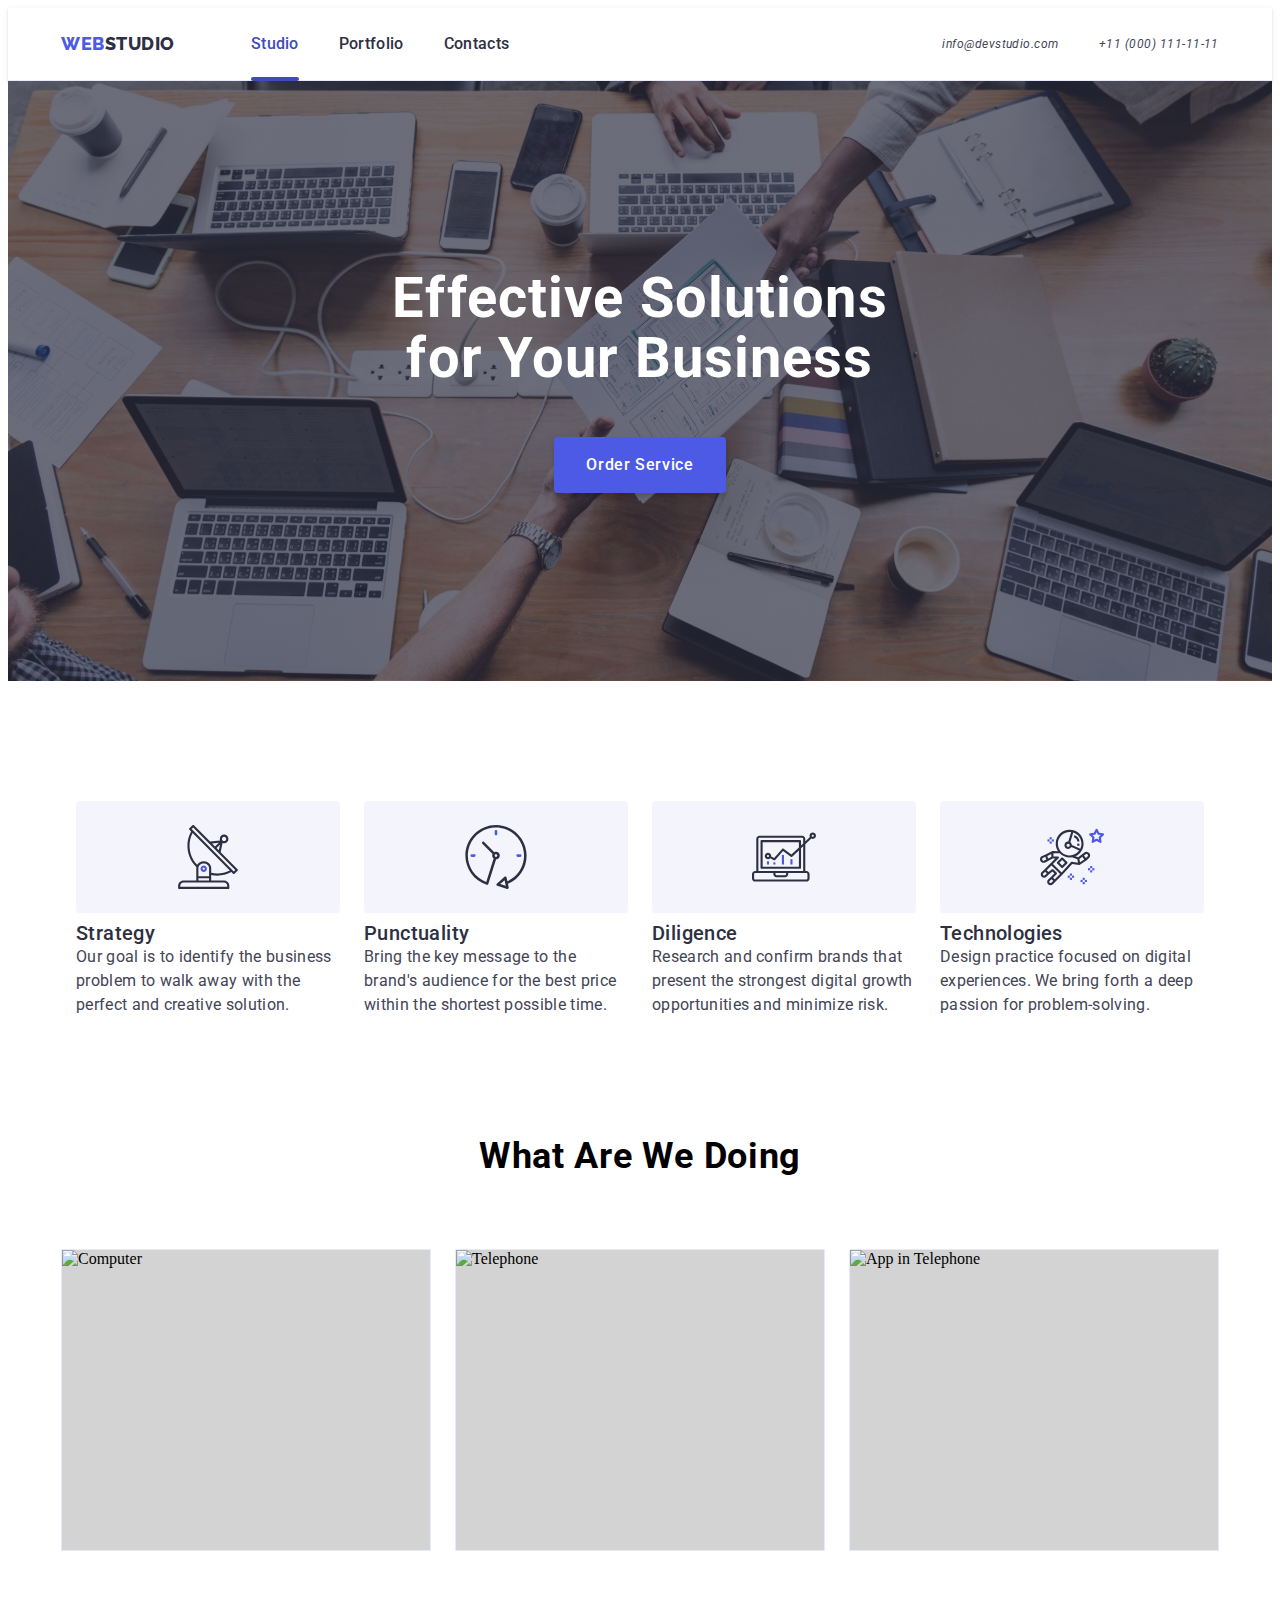
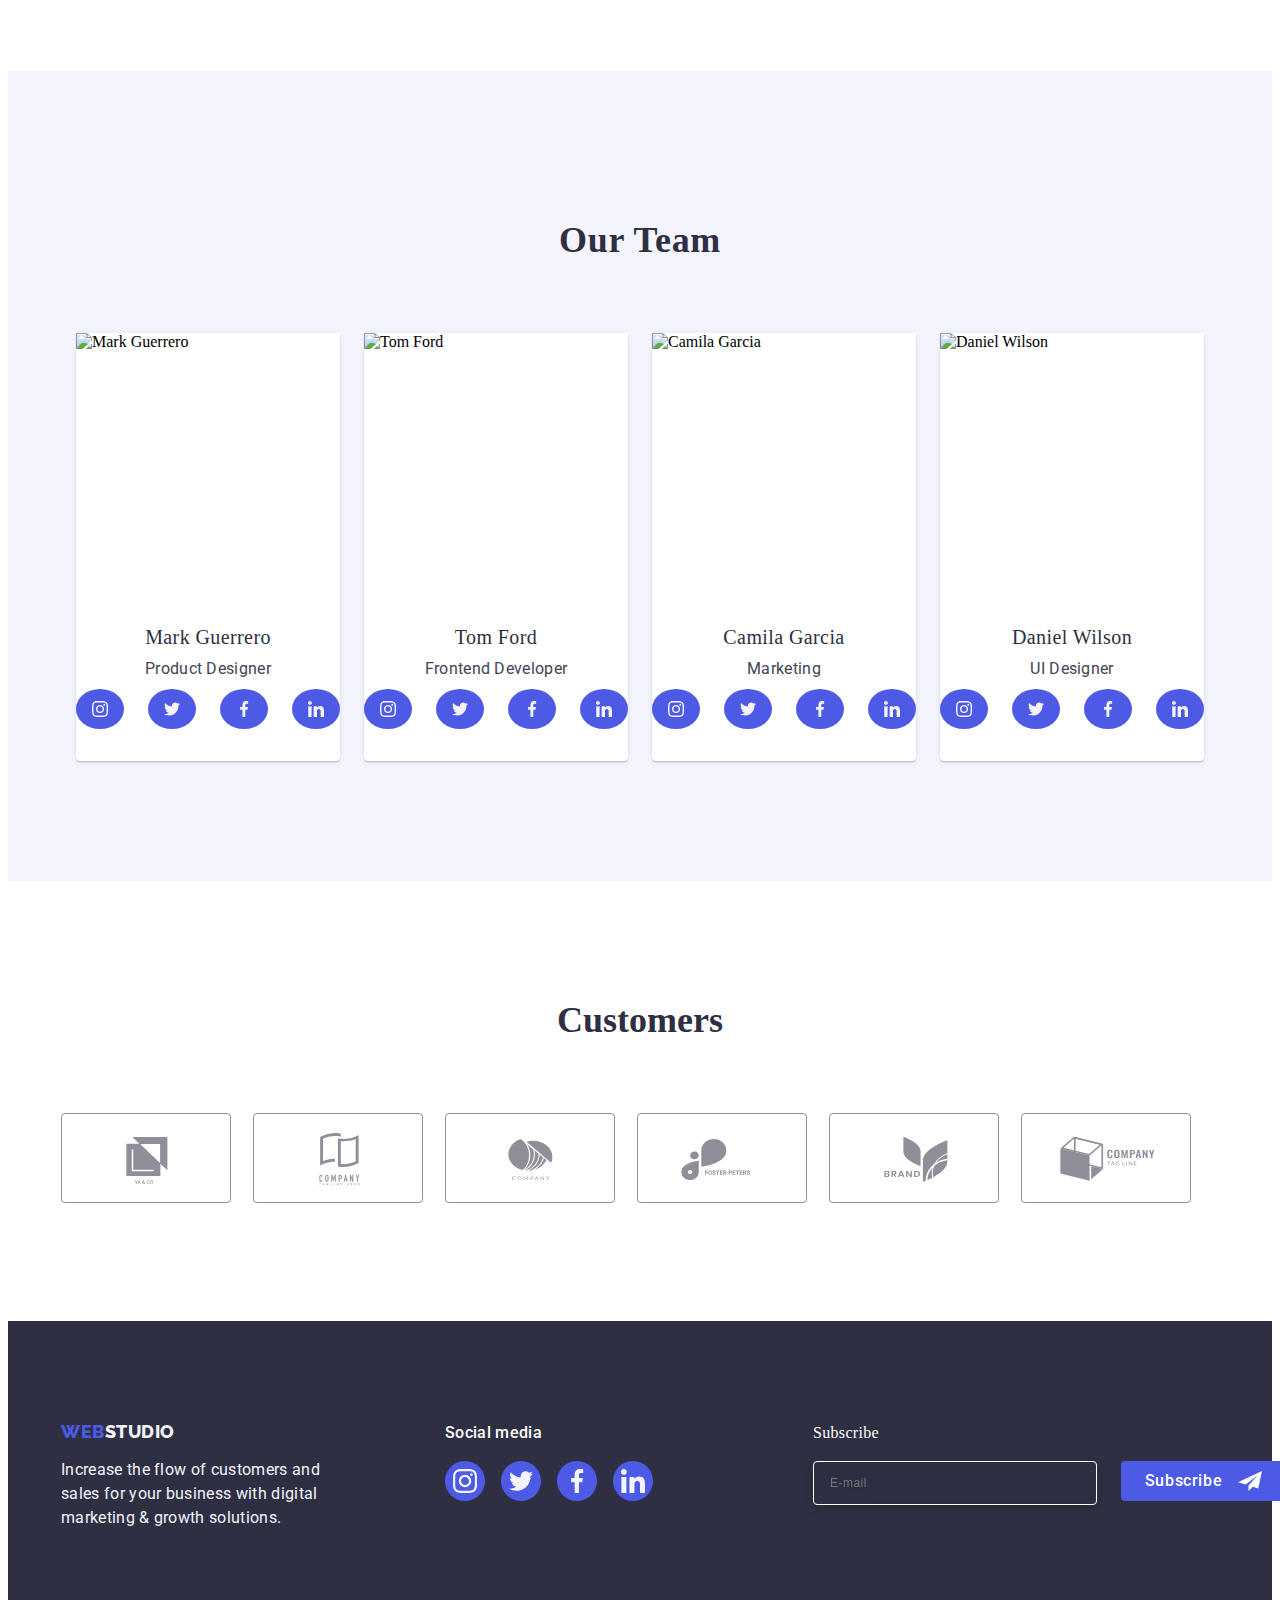
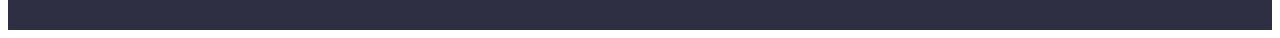
==== index.html @ f50e6030 "Summary" ====
<!DOCTYPE html>
<html lang="en">
  <head>
    <meta charset="UTF-8" />
    <meta name="viewport" content="width=device-width, initial-scale=1.0" />
    <link rel="preconnect" href="https://fonts.googleapis.com" />
    <link rel="preconnect" href="https://fonts.gstatic.com" crossorigin />
    <link
      href="https://fonts.googleapis.com/css2?family=Raleway:wght@800&family=Roboto:wght@400;500;700;900&display=swap"
      rel="stylesheet"
    />
    <link
      rel="stylesheet"
      href="https://cdnjs.cloudflare.com/ajax/libs/modern-normalize/2.0.0/modern-normalize.min.css"
      integrity="sha512-4xo8blKMVCiXpTaLzQSLSw3KFOVPWhm/TRtuPVc4WG6kUgjH6J03IBuG7JZPkcWMxJ5huwaBpOpnwYElP/m6wg=="
      crossorigin="anonymous"
      referrerpolicy="no-referrer"
    />
    <link rel="stylesheet" href="./css/style.css" />
    <title>Студія</title>
  </head>

  <body>
    <header class="head">
      <div class="container header">
        <nav class="navigation">
          <a href="./index.html" class="webstudio link"
            >Web<span class="studio">Studio</span></a
          >
          <ul class="list nav">
            <li>
              <a href="./index.html" class="link text-nav tetx">Studio</a>
            </li>
            <li>
              <a href="./portfolio.html" class="link text-nav">Portfolio</a>
            </li>
            <li>
              <a href="" class="link text-nav">Contacts</a>
            </li>
          </ul>
        </nav>
        <button
          class="mnb js-open-menu"
          aria-expanded="false"
          aria-controls="mobile-menu"
        >
          <svg class="menu-icon" width="32" height="22">
            <use href="./images/icons.svg#menu-icon"></use>
          </svg>
        </button>
        <address class="address">
          <ul class="list add">
            <li class="contact">
              <a href="mailto:info@devstudio.com" class="text-add link"
                >info@devstudio.com</a
              >
            </li>
            <li class="contact">
              <a href="tel:+110001111111" class="text-add link"
                >+11 (000) 111-11-11</a
              >
            </li>
          </ul>
        </address>
      </div>
    </header>
    <main>
      <section class="selection first">
        <div class="container">
          <h1 class="had">Effective Solutions for Your Business</h1>
          <button type="button" class="mainbutton" data-modal-open>
            Order Service
          </button>
        </div>
      </section>

      <section class="selection second">
        <div class="container third">
          <h2 class="visually-hidden">-</h2>
          <ul class="list first">
            <li class="text">
              <div class="svgicon">
                <svg width="64" height="64">
                  <use href="./images/icons.svg#antenna"></use>
                </svg>
              </div>
              <h3 class="margin">Strategy</h3>
              <p class="yes">
                Our goal is to identify the business problem to walk away with
                the perfect and creative solution.
              </p>
            </li>
            <li class="text">
              <div class="svgicon">
                <svg width="64" height="64">
                  <use href="./images/icons.svg#clock"></use>
                </svg>
              </div>
              <h3 class="margin">Punctuality</h3>
              <p class="yes">
                Bring the key message to the brand's audience for the best price
                within the shortest possible time.
              </p>
            </li>
            <li class="text">
              <div class="svgicon">
                <svg width="64" height="64">
                  <use href="./images/icons.svg#diagram"></use>
                </svg>
              </div>
              <h3 class="margin">Diligence</h3>
              <p class="yes">
                Research and confirm brands that present the strongest digital
                growth opportunities and minimize risk.
              </p>
            </li>
            <li class="text">
              <div class="svgicon">
                <svg width="64" height="64">
                  <use href="./images/icons.svg#astronaut"></use>
                </svg>
              </div>
              <h3 class="margin">Technologies</h3>
              <p class="yes">
                Design practice focused on digital experiences. We bring forth a
                deep passion for problem-solving.
              </p>
            </li>
          </ul>
        </div>
      </section>

      <section class="selection third">
        <div class="container fourth">
          <h2 class="noo">What are we doing</h2>
          <ul class="list photo">
            <li class="images">
              <img
                srcset="./images/computer.jpg 1x, ./images/computer@2x 2x"
                src="./images/computer.jpg"
                alt="Computer"
                width="360"
                height="300"
                loading="lazy"
              />
            </li>
            <li class="images">
              <img
                srcset="./images/telephone.jpg 1x, ./images/telephone@2x.jpg 2x"
                src="./images/telephone.jpg"
                alt="Telephone"
                width="360"
                height="300"
                loading="lazy"
              />
            </li>
            <li class="images">
              <img
                srcset="./images/app.jpg 1x, ./images/app@2x 2x"
                src="./images/app.jpg"
                alt="App in Telephone"
                width="360"
                height="300"
                loading="lazy"
              />
            </li>
          </ul>
        </div>
      </section>

      <section class="selection fourth">
        <div class="container fifth">
          <h2 class="noo0">Our team</h2>
          <ul class="list team">
            <li class="text team">
              <img
                srcset="./images/mark.jpg 1x, ./images/mark@2x 2x"
                src="./images/mark.jpg"
                alt="Mark Guerrero"
                width="264"
                height="260"
                loading="lazy"
              />
              <div class="teaam">
                <h3 class="teamh">Mark Guerrero</h3>
                <p class="yes team">Product Designer</p>

                <ul class="list svglist">
                  <li class="teamlist">
                    <a class="link socialsvg" href="">
                      <svg class="icon" width="16" height="16">
                        <use href="./images/icons.svg#instagram"></use>
                      </svg>
                    </a>
                  </li>
                  <li class="teamlist">
                    <a class="link socialsvg" href="">
                      <svg class="icon" width="16" height="16">
                        <use href="./images/icons.svg#twitter"></use>
                      </svg>
                    </a>
                  </li>
                  <li class="teamlist">
                    <a class="link socialsvg" href="">
                      <svg class="icon" width="16" height="16">
                        <use href="./images/icons.svg#facebook"></use>
                      </svg>
                    </a>
                  </li>
                  <li class="teamlist">
                    <a class="link socialsvg" href="">
                      <svg class="icon" width="16" height="16">
                        <use href="./images/icons.svg#linkedin"></use>
                      </svg>
                    </a>
                  </li>
                </ul>
              </div>
            </li>
            <li class="text team">
              <img
                srcset="./images/tom.jpg 1x, ./images/tom@2x.jpg 2x"
                src="./images/tom.jpg"
                alt="Tom Ford"
                width="264"
                height="260"
                loading="lazy"
              />
              <div class="teaam">
                <h3 class="teamh">Tom Ford</h3>
                <p class="yes team">Frontend Developer</p>

                <ul class="list svglist">
                  <li class="teamlist">
                    <a class="link socialsvg" href="">
                      <svg class="icon" width="16" height="16">
                        <use href="./images/icons.svg#instagram"></use>
                      </svg>
                    </a>
                  </li>
                  <li class="teamlist">
                    <a class="link socialsvg" href="">
                      <svg class="icon" width="16" height="16">
                        <use href="./images/icons.svg#twitter"></use>
                      </svg>
                    </a>
                  </li>
                  <li class="teamlist">
                    <a class="link socialsvg" href="">
                      <svg class="icon" width="16" height="16">
                        <use href="./images/icons.svg#facebook"></use>
                      </svg>
                    </a>
                  </li>
                  <li class="teamlist">
                    <a class="link socialsvg" href="">
                      <svg class="icon" width="16" height="16">
                        <use href="./images/icons.svg#linkedin"></use>
                      </svg>
                    </a>
                  </li>
                </ul>
              </div>
            </li>
            <li class="text team">
              <img
                srcset="./images/camila.jpg 1x, ./images/camila@2x.jpg 2x"
                src="./images/camila.jpg"
                alt="Camila Garcia"
                width="264"
                height="260"
                loading="lazy"
              />
              <div class="teaam">
                <h3 class="teamh">Camila Garcia</h3>
                <p class="yes team">Marketing</p>

                <ul class="list svglist">
                  <li class="teamlist">
                    <a class="link socialsvg" href="">
                      <svg class="icon" width="16" height="16">
                        <use href="./images/icons.svg#instagram"></use>
                      </svg>
                    </a>
                  </li>
                  <li class="teamlist">
                    <a class="link socialsvg" href="">
                      <svg class="icon" width="16" height="16">
                        <use href="./images/icons.svg#twitter"></use>
                      </svg>
                    </a>
                  </li>
                  <li class="teamlist">
                    <a class="link socialsvg" href="">
                      <svg class="icon" width="16" height="16">
                        <use href="./images/icons.svg#facebook"></use>
                      </svg>
                    </a>
                  </li>
                  <li class="teamlist">
                    <a class="link socialsvg" href="">
                      <svg class="icon" width="16" height="16">
                        <use href="./images/icons.svg#linkedin"></use>
                      </svg>
                    </a>
                  </li>
                </ul>
              </div>
            </li>
            <li class="text team">
              <img
                srcset="./images/daniel.jpg 1x, ./images/daniel@2x.jpg 2x"
                src="./images/daniel.jpg"
                alt="Daniel Wilson"
                width="264"
                height="260"
                loading="lazy"
              />
              <div class="teaam">
                <h3 class="teamh">Daniel Wilson</h3>
                <p class="yes team">UI Designer</p>

                <ul class="list svglist">
                  <li class="teamlist">
                    <a class="link socialsvg" href="">
                      <svg class="icon" width="16" height="16">
                        <use href="./images/icons.svg#instagram"></use>
                      </svg>
                    </a>
                  </li>
                  <li class="teamlist">
                    <a class="link socialsvg" href="">
                      <svg class="icon" width="16" height="16">
                        <use href="./images/icons.svg#twitter"></use>
                      </svg>
                    </a>
                  </li>
                  <li class="teamlist">
                    <a class="link socialsvg" href="">
                      <svg class="icon" width="16" height="16">
                        <use href="./images/icons.svg#facebook"></use>
                      </svg>
                    </a>
                  </li>
                  <li class="teamlist">
                    <a class="link socialsvg" href="">
                      <svg class="icon" width="16" height="16">
                        <use href="./images/icons.svg#linkedin"></use>
                      </svg>
                    </a>
                  </li>
                </ul>
              </div>
            </li>
          </ul>
        </div>
      </section>

      <section class="selection fifth">
        <div class="container customers">
          <h2 class="svgcustomers">Customers</h2>
          <ul class="list customerssvg">
            <li class="boba">
              <a class="clients" href="">
                <svg width="104" height="56" class="curent">
                  <use href="./images/icons.svg#Client1"></use>
                </svg>
              </a>
            </li>
            <li class="boba">
              <a class="clients" href="">
                <svg width="104" height="56" class="curent">
                  <use href="./images/icons.svg#Client2"></use>
                </svg>
              </a>
            </li>
            <li class="boba">
              <a class="clients" href="">
                <svg width="104" height="56" class="curent">
                  <use href="./images/icons.svg#Client3"></use>
                </svg>
              </a>
            </li>
            <li class="boba">
              <a class="clients" href="">
                <svg width="104" height="56" class="curent">
                  <use href="./images/icons.svg#Client4"></use>
                </svg>
              </a>
            </li>
            <li class="boba">
              <a class="clients" href="">
                <svg width="104" height="56" class="curent">
                  <use href="./images/icons.svg#Client5"></use>
                </svg>
              </a>
            </li>
            <li class="boba">
              <a class="clients" href="">
                <svg width="104" height="56" class="curent">
                  <use href="./images/icons.svg#Client6"></use>
                </svg>
              </a>
            </li>
          </ul>
        </div>
      </section>
    </main>

    <footer class="footer">
      <div class="container sixth">
        <div class="logotype">
          <a href="./index.html" class="footer-webstudio link"
            >Web<span class="footer-studio">Studio</span></a
          >
          <p class="footer-text">
            Increase the flow of customers and sales for your business with
            digital marketing & growth solutions.
          </p>
        </div>
        <div class="socialcont">
          <p class="socialtext">Social media</p>
          <ul class="list footersvg">
            <li class="icons">
              <a class="link foottersvg" href=""
                ><svg class="icon-footer" width="24" height="24">
                  <use href="./images/icons.svg#instagram"></use>
                </svg>
              </a>
            </li>
            <li class="icons">
              <a class="link foottersvg" href=""
                ><svg class="icon-footer" width="24" height="24">
                  <use href="./images/icons.svg#twitter"></use>
                </svg>
              </a>
            </li>
            <li class="icons">
              <a class="link foottersvg" href=""
                ><svg class="icon-footer" width="24" height="24">
                  <use href="./images/icons.svg#facebook"></use>
                </svg>
              </a>
            </li>
            <li class="icons">
              <a class="link foottersvg" href=""
                ><svg class="icon-footer" width="24" height="24">
                  <use href="./images/icons.svg#linkedin" class="usesvg"></use>
                </svg>
              </a>
            </li>
          </ul>
        </div>
        <div class="sub-footer">
          <p class="text-sub">Subscribe</p>
          <form class="form-footer">
            <label class="label-footer">
              <input
                type="email"
                name="mail"
                placeholder="E-mail"
                class="input-footer"
              />
            </label>
            <button type="submit" class="button-sub">
              Subscribe
              <svg width="24" height="24" class="svg-footer">
                <use href="./images/icons.svg#telegram"></use>
              </svg>
            </button>
          </form>
        </div>
      </div>
    </footer>
    <div class="modal is-hidden" data-modal>
      <div class="modal-window">
        <button type="button" class="modal-button" data-modal-close>
          <svg width="8" height="8" class="icon-modal">
            <use href="./images/icons.svg#iconclose"></use>
          </svg>
        </button>

        <p class="legend">Leave your contacts and we will call you back</p>
        <form class="form">
          <div class="form-box">
            <label for="user-name" class="form-label">Name</label>
            <div class="input-box">
              <input
                type="text"
                id="user-name"
                name="user-name"
                class="input"
                required
              />
              <svg class="svg-form" width="18" height="24">
                <use href="./images/icons.svg#person"></use>
              </svg>
            </div>
          </div>
          <div class="form-box">
            <label class="form-label">Phone</label>
            <div class="input-box">
              <input
                id="contact-tel"
                type="tel"
                name="telephone"
                class="input"
                required
              />
              <svg class="svg-form" width="18" height="24">
                <use href="./images/icons.svg#phone"></use>
              </svg>
            </div>
          </div>
          <div class="form-box">
            <label class="form-label">Email</label>
            <div class="input-box">
              <input id="email" type="email" name="email" class="input" />
              <svg class="svg-form" width="18" height="24">
                <use href="./images/icons.svg#email"></use>
              </svg>
            </div>
          </div>
          <div class="textarea-box">
            <label class="form-label" for="user-comment">Comment</label>
            <textarea
              id="user-comment"
              name="user-comment"
              placeholder="Text input"
              class="textarea"
            ></textarea>
          </div>

          <div class="checkbox">
            <input
              type="checkbox"
              name="user-privacy"
              value="true"
              id="user-privacy"
              class="checkbutton visually-hidden"
            />
            <label for="user-privacy" class="form-label">
              <span class="privpol">
                <svg width="10" height="8" class="span-svg">
                  <use href="./images/icons.svg#Vector"></use>
                </svg>
              </span>
              I accept the terms and conditions of the
              <a class="link-label">Privacy Policy</a>
            </label>
          </div>
          <button type="button" class="form-button">Send</button>
        </form>
      </div>
    </div>

    <div class="mncontainer js-menu-container" id="mobile-menu">
      <button class="mnb js-close-menu">
        <svg class="" width="24" height="24">
          <use href="./images/icons.svg#close-icon"></use>
        </svg>
      </button>

      <ul class="list mbl">
        <li class="mbl-li">
          <a class="link mbll" href="">Studio</a>
        </li>
        <li class="mbl-li">
          <a class="link mbll" href="">Portfolio</a>
        </li>
        <li class="mbl-li">
          <a class="link mbll" href="">Contacts</a>
        </li>
      </ul>
      <ul class="list mncl">
        <li class="mncl-li">
          <a class="link mncltel" href="tel:+110001111111"
            >+11 (000) 111-11-11</a
          >
        </li>
        <li class="mncl-li">
          <a class="link mnclmail" href="mailto:info@devstudio.com"
            >info@devstudio.com</a
          >
        </li>
      </ul>
      <ul class="list mnsl">
        <li class="menu-socials-list-item">
          <a class="link mnsll" href="">
            <svg class="team-social-list-icon" width="24" height="24">
              <use href="./images/icons.svg#instagram"></use>
            </svg>
          </a>
        </li>
        <li class="menu-socials-list-item">
          <a class="link mnsll" href="">
            <svg class="team-social-list-icon" width="24" height="24">
              <use href="./images/icons.svg#twitter"></use>
            </svg>
          </a>
        </li>
        <li class="menu-socials-list-item">
          <a class="link mnsll" href="">
            <svg class="team-social-list-icon" width="24" height="24">
              <use href="./images/icons.svg#facebook"></use>
            </svg>
          </a>
        </li>
        <li class="menu-socials-list-item">
          <a class="link mnsll" href="">
            <svg class="team-social-list-icon" width="24" height="24">
              <use href="./images/icons.svg#linkedin"></use>
            </svg>
          </a>
        </li>
      </ul>
    </div>
    <script src="./js/modal.js"></script>
    <script
      defer
      src="https://cdnjs.cloudflare.com/ajax/libs/body-scroll-lock/3.1.5/bodyScrollLock.min.js"
      integrity="sha512-HowizSDbQl7UPEAsPnvJHlQsnBmU2YMrv7KkTBulTLEGz9chfBoWYyZJL+MUO6p/yBuuMO/8jI7O29YRZ2uBlA=="
      crossorigin="anonymous"
    ></script>
    <script defer src="./js/mobile-menu.js"></script>
  </body>
</html>
---- css/style.css ----
.head {
    border-bottom: 1px solid #E7E9FC;
    box-shadow: 0px 2px 1px rgba(46, 47, 66, 0.08), 0px 1px 1px rgba(46, 47, 66, 0.16), 0px 1px 6px rgba(46, 47, 66, 0.08);
}

.container {
    min-width: 320px;
    max-width: 428px;
    padding: 0 15px;
    margin-left: auto;
    margin-right: auto;
}

@media only screen and (min-width: 768px) {
    .container {
        max-width: 768px;
    }
}

@media only screen and (min-width: 1158px) {
    .container {
        max-width: 1158px;
    }
}

.container.header {
    display: flex;
    flex-direction: row;
    align-items: center;

}

@media only screen and (max-width: 767.98px) {
    .container.header {
        padding-top: 24px;
        padding-bottom: 24px;
    }
}

.navigation {
    display: flex;
    align-items: center;
    margin-right: auto;
    justify-content: space-between;
}

@media only screen and (min-width: 768px) {
    .address {
        display: flex;
        align-items: center;
    }
}

@media only screen and (min-width: 1158px) {
    .address {
        display: flex;
        align-items: center;
    }
}

.address {
    margin-left: auto;
}

.link {
    text-decoration: none;
}

.list {
    display: flex;
    list-style: none;
    padding: 0;
    margin: 0;
}

img {
    display: block;
    max-width: 100%;
    height: auto;
}

.list.nav {
    gap: 40px;
}

@media only screen and (max-width: 767.98px) {
    .list.nav {
        display: none;
    }
}

.list.add {
    gap: 40px;
}

@media only screen and (max-width: 767.98px) {
    .list.add {
        display: none;
    }
}

@media only screen and (min-width: 768px) {
    .list.add {
        display: block;
    }
}

@media only screen and (min-width: 1158px) {
    .list.add {
        display: flex;
        gap: 40px;
    }
}


.webstudio {
    font-family: 'Raleway', sans-serif;
    color: #4d5ae5;
    font-size: 18px;
    font-weight: 800;
    line-height: 1.17;
    letter-spacing: 0.03em;
    text-transform: uppercase;
}

@media only screen and (min-width: 768px) {
    .webstudio {
        margin-right: 120px;
    }
}

@media only screen and (min-width: 1158px) {
    .webstudio {
        margin-right: 76px;
    }
}


@media only screen and (min-width: 768px) and (max-width: 1157.98px) {
    .contact:not(:last-child) {
        margin-bottom: 8px;
    }
}

@media only screen and (min-width: 768px) {
    .container.header {
        display: flex;
    }
}

.studio {
    color: #2E2F42;
}

.text-nav {
    font-family: 'Roboto', sans-serif;
    color: #2e2f42;
    font-weight: 500;
    font-size: 16px;
    line-height: 1.5;
    letter-spacing: 0.02em;
    padding: 24px 0;
    display: block;
    transition: color 250ms cubic-bezier(0.4, 0, 0.2, 1);
}

.tetx {
    color: #404bbf;
    position: relative;
}

.tetx::after {
    width: 100%;
    content: "";
    position: absolute;
    left: 0;
    bottom: -1px;
    height: 4px;
    background-color: #404bbf;
    border-radius: 2px;
    transition: border-radius 2px;
}

.text-add {
    color: #434455;
    font-family: 'Roboto', sans-serif;
    font-size: 16px;
    font-weight: 400;
    line-height: 1.5;
    letter-spacing: 0.32px;
    transition: color 250ms cubic-bezier(0.4, 0, 0.2, 1);
}

@media only screen and (min-width: 1158px) {
    .text-add {
        line-height: 24px;
        letter-spacing: 0.02em;
    }
}

@media only screen and (min-width: 768px) {
    .text-add {
        font-size: 12px;
        line-height: 1.7;
        letter-spacing: 0.04em;
    }
}

.text-add:hover,
.text-add:focus {
    color: #404bbf;
}

.selection.first {
    max-width: 1440px;
    background: linear-gradient(to bottom, rgba(46, 47, 66, 0.70), rgba(46, 47, 66, 0.70)), url(../images/herop@1x.jpg);
    padding: 188px 0;
    margin: 0 auto;
    background-repeat: no-repeat;
    background-position: center;
    background-size: cover;
}

@media (min-device-pixel-ratio: 2),
(min-resolution: 192dpi),
(min-resolution: 2dppx) {
    .selection.first {
        background-image: linear-gradient(rgba(46, 47, 66, 0.7),
                rgba(46, 47, 66, 0.7)),
            url(../images/herop@2x.jpg);
    }
}

@media only screen and (min-width: 768px) {
    .selection.first {
        background-image: linear-gradient(rgba(46, 47, 66, 0.7),
                rgba(46, 47, 66, 0.7)),
            url(../images/herot@1x.jpg);
    }
}

@media only screen and (min-width: 768px) and (min-device-pixel-ratio: 2),
(min-resolution: 192dpi),
(min-resolution: 2dppx) {
    .selection.first {
        background-image: linear-gradient(rgba(46, 47, 66, 0.7),
                rgba(46, 47, 66, 0.7)),
            url(../images/herot@2x.jpg);
    }
}

@media only screen and (min-width: 768px) {
    .selection.first {
        max-width: 768px;
        background-image: linear-gradient(rgba(46, 47, 66, 0.7),
                rgba(46, 47, 66, 0.7)),
            url(../images/herod@1x.jpg);
    }
}

@media only screen and (min-width: 1158px) {
    .selection.first {
        max-width: 1440px;
        padding: 188px 0px;
        background-image: linear-gradient(rgba(46, 47, 66, 0.7),
                rgba(46, 47, 66, 0.7)),
            url(../images/herod@1x.jpg);
    }
}

@media only screen and (min-width: 1158px) and (min-device-pixel-ratio: 2),
(min-resolution: 192dpi),
(min-resolution: 2dppx) {
    .selection.first {
        background-image: linear-gradient(rgba(46, 47, 66, 0.7),
                rgba(46, 47, 66, 0.7)),
            url(../images/herod@2x.jpg);
    }
}

.container.second {
    flex-direction: column;
    display: flex;
    justify-content: center;
    align-items: center;
    padding: 0, auto;
    margin: 188px 472px;
}

.had {
    color: #FFF;
    text-align: center;
    font-family: 'Roboto', sans-serif;
    font-size: 56px;
    font-weight: 700;
    line-height: 60px;
    letter-spacing: 1.12px;
    max-width: 496px;
    margin: 0 auto;
    padding: 0;
}

@media only screen and (min-width: 768px) {
    .had {
        font-size: 56px;
        line-height: 1.07;
        margin-bottom: 36px;
        max-width: 496px;
    }
}

@media only screen and (min-width: 768px) {
    .had {
        margin-bottom: 48px;
        max-width: 496px;
    }
}

.mainbutton {
    display: block;
    align-items: flex-start;
    padding: 16px 32px;
    height: 56px;
    min-width: 169px;
    border: none;
    color: #FFF;
    font-family: 'Roboto', sans-serif;
    font-size: 16px;
    font-weight: 500;
    line-height: 150%;
    letter-spacing: 0.64px;
    background-color: #4D5AE5;
    transition: background-color 250ms cubic-bezier(0.4, 0, 0.2, 1);
    ;
    box-shadow: 0px 4px 4px 0px rgba(0, 0, 0, 0.15);
    cursor: pointer;
    margin: 0 auto;
    border-radius: 4px;
    margin-top: 48px;

}

.selection.second {
    padding: 120px 0;
    margin: 0;
}

@media only screen and (min-width: 1158px) {
    .selection.second {
        padding-top: 120px;
        padding-bottom: 120px;
    }
}

.container.third {
    display: flex;
    justify-content: center;
    align-items: center;
}

.list.first {
    display: flex;
    gap: 24px;
    justify-content: center;
    margin: 0;
    padding: 0;
}

@media only screen and (min-width: 768px) {
    .list.first {
        display: flex;
        column-gap: 24px;
        row-gap: 72px;
        flex-wrap: wrap;
    }
}

.text, .images {
    display: inline-block;
    flex-basis: calc((100% - 48px) / 3);
}

@media only screen and (min-width: 768px) {
    .text {
        flex-basis: calc((100% - 24px) / 2);
    }
}

@media only screen and (max-width: 767.98px) {
    .text:not(:last-child) {
        margin-bottom: 72px;
    }
}

@media only screen and (min-width: 1158px) {
    .text {
        flex-basis: calc((100% - 24px * 3) / 4);
    }
}

@media only screen and (min-width: 1158px) {
    .images {
        border: 1px solid #e7e9fc;
        background: lightgray -72.845px -19px / 144.444% 112.667% no-repeat;
    }
}

.svgicon {
    min-width: 264px;
    min-height: 112px;
    border-radius: 4px;
    background: #F4F4FD;
    display: flex;
    justify-content: center;
    align-items: center;
    margin-bottom: 8px;
}

@media only screen and (min-width: 1158px) {
    .svgicon {
        background-color: #f4f4fd;
        border-radius: 4px;
        display: flex;
        justify-content: center;
        align-items: center;
        height: 112px;
        margin-bottom: 8px;
    }
}

.margin {
    color: #2E2F42;
    font-family: 'Roboto', sans-serif;
    font-size: 20px;
    font-weight: 500;
    line-height: 24px;
    letter-spacing: 0.4px;
    margin: 0;
    width: 264px;
    text-align: center;
}

@media only screen and (min-width: 768px) {
    .margin {
        text-align: start;
    }
}

@media only screen and (min-width: 1158px) {
    .margin {
        font-size: 20px;
        font-weight: 500;
        line-height: 1.2;
    }
}



.visually-hidden {
    position: absolute;
    width: 1px;
    height: 1px;
    margin: -1px;
    border: 0;
    padding: 0;
    white-space: nowrap;
    clip-path: inset(100%);
    clip: rect(0 0 0 0);
    overflow: hidden;
}

.yes {
    color: #434455;
    font-family: 'Roboto', sans-serif;
    font-size: 16px;
    font-weight: 400;
    line-height: 24px;
    letter-spacing: 0.32px;
    width: 264px;
    margin: 0;
}

@media only screen and (min-width: 1158px) {
    .yes {
        font-weight: 400;
    }
}

.selection.third {
    padding-bottom: 120px;
    margin: 0;
}

@media only screen and (max-width: 1157.98px) {
    .selection.third {
        display: none;
    }
}

@media only screen and (min-width: 1158px) {
    .selection.third {
        padding-top: 0px;
    }
}

.noo {
    color: #2E2F42;
    text-align: center;
    font-family: 'Roboto', sans-serif;
    font-size: 36px;
    font-style: normal;
    font-weight: 700;
    line-height: 40px;
    letter-spacing: 0.72px;
    text-transform: capitalize;
    margin: 0;
    margin-bottom: 72px;
}

@media only screen and (min-width: 1158px) {
    .noo {
        color: var(--title-color);
        font-size: 36px;
        font-weight: 700;
        line-height: 1.11;
        letter-spacing: 0.02em;
        text-transform: capitalize;
        text-align: center;
        margin-bottom: 72px;
    }
}

.list.photo {
    display: flex;
    align-items: center;
    gap: 24px;
}

@media only screen and (min-width: 1158px) {
    .list.photo {
        display: flex;
        gap: 24px;
    }
}

.selection.fourth {
    padding: 120px 0;
    display: flex;
    margin: 0;
    justify-content: center;
    background-color: #F4F4FD;
}

.noo0 {
    color: #2e2f42;
    font-size: 36px;
    font-weight: 700;
    line-height: 1.11;
    letter-spacing: 0.02em;
    text-transform: capitalize;
    text-align: center;
    margin-bottom: 72px;
}

.list.team {
    display: flex;
    align-items: center;
    gap: 24px;
    margin: 0;
    padding: 0;
}

@media only screen and (min-width: 768px) {
    .list.team {
        display: flex;
        column-gap: 24px;
        row-gap: 64px;
        flex-wrap: wrap;
        justify-content: center;
    }
}

@media only screen and (min-width: 1158px) {
    .list.team {
        display: flex;
        gap: 24px;
    }
}

.text.team {
    display: flex;
    flex-direction: column;
    align-items: center;
    width: calc((100% - 72px) / 4);
    background-color: #FFFFFF;
    box-shadow: 0px 2px 1px 0px rgba(46, 47, 66, 0.08), 0px 1px 1px 0px rgba(46, 47, 66, 0.16), 0px 1px 6px 0px rgba(46, 47, 66, 0.08);
    border-radius: 0px 0px 4px 4px;
}

.teaam {
    padding: 32px 0;
}

.teamh {
    color: #2e2f42;
    font-size: 20px;
    font-weight: 500;
    line-height: 1.2;
    letter-spacing: 0.02em;
    margin: 0;
    margin-bottom: 8px;
    text-align: center;
}

.yes.team {
    color: #434455;
    line-height: 1.5;
    letter-spacing: 0.02em;
    text-align: center;
    margin-bottom: 8px;
}

.container.svgcontainer {
    display: flex;
}

.list.svglist {
    justify-content: center;
    align-items: center;
    gap: 24px;
}

.teamlist {
    width: 40px;
    height: 40px;
}

@media only screen and (max-width: 767.98px) {
    .teamlist {
        margin-bottom: 72px;
    }
}

@media only screen and (min-width: 768px) {
    .teamlist {
        flex-basis: calc((100% - 24px) / 2);
    }
}

@media only screen and (min-width: 1158px) {
    .teamlist {
        flex-basis: calc((100% - 24px * 3) / 4);
    }
}

.link.socialsvg {
    display: flex;
    width: 100%;
    height: 100%;
    justify-content: center;
    align-items: center;
    border-radius: 50%;
    background-color: #4d5ae5;
    cursor: pointer;
    transition: background-color 250ms cubic-bezier(0.4, 0, 0.2, 1);
}

.link.socialsvg:hover {
    background-color: #404bbf;
}

.link.socialsvg:focus {
    background-color: #404bbf;
}

.icon {
    fill: #f4f4fd;
}

.navsvg {
    position: absolute;
    top: 50%;
    left: 50%;
    transform: translate(-50%, -50%);
}

.list.svglink {
    display: flex;
}

.selection.fifth {
    padding: 120px 0;
}

.container.customers {
    padding: 0 15px;
}

.svgcustomers {
    font-size: 36px;
    line-height: 1.11;
    color: #2e2f42;
    text-align: center;
    margin: 0;
    margin-bottom: 72px;
}

.list.customerssvg {
    gap: 24px;
}

@media only screen and (min-width: 768px) {
    .list.customerssvg {
        column-gap: 24px;
    }
}

@media only screen and (min-width: 1158px) {
    .list.customerssvg {
        flex-wrap: nowrap;
    }
}

.boba {
    width: 190px;
    height: 88px;
}

@media only screen and (min-width: 768px) {
    .boba {
        width: 168px;
    }
}   

.clients {
    display: flex;
    width: 168px;
    height: 88px;
    border-radius: 4px;
    border: 1px solid #8E8F99;
    cursor: pointer;
    align-items: center;
    justify-content: center;
    color: #8e8f99;
    transition: border-color 250ms cubic-bezier(0.4, 0, 0.2, 1), color 250ms cubic-bezier(0.4, 0, 0.2, 1);
}

.clients:hover, .clients:focus {
    border-color: #404bbf;
    color: #404bbf;
}

@media only screen and (min-width: 1158px) {
    .clients:hover,
    .clients:focus {
        border-color: var(--active-color);
        color: var(--active-color);
    }
}

.curent {
    fill: currentColor;
}

.footer {
    background-color: #2E2F42;
    padding: 96px 0;
}

@media only screen and (min-width: 1158px) {
    .footer {
        padding: 100px 0px;
    }
}

.container.sixth {
    display: flex;
    align-items: baseline;
}

@media only screen and (min-width: 768px) {
    .container.sixth {
        max-width: 768px;
        align-items: baseline;
        flex-wrap: nowrap;
    }
}

@media only screen and (min-width: 1158px) {
    .container.sixth {
        max-width: 1158px;
    }
}


.logotype {
    display: block;
    margin-right: 120px;
}

@media only screen and (min-width: 768px) {
    .footer-logo-wrapper {
        margin-right: 24px;
    }
}

.footer-webstudio {
    font-family: 'Raleway', sans-serif;
    color: #4d5ae5;
    font-size: 18px;
    font-weight: 800;
    line-height: 1.17;
    letter-spacing: 0.03em;
    text-transform: uppercase;
    display: inline-block;
}

.footer-studio {
    color: #F4F4FD;
}

.footer-text {
    color: #F4F4FD;
    font-family: 'Roboto', sans-serif;
    font-size: 16px;
    font-weight: 400;
    line-height: 24px;
    letter-spacing: 0.32px;
    max-width: 268px;
    margin: 0;
    margin-top: 16px;
}

@media only screen and (min-width: 768px) {
    .footer-text {
        max-width: 264px;
    }
}


@media only screen and (max-width: 767.98px) {
    .socialcont {
        margin-bottom: 72px;
    }
}

@media only screen and (min-width: 1158px) {
    .socialcont {
        margin-right: 80px;
    }
}


.socialtext {
    color: #FFF;
    font-family: 'Roboto', sans-serif;
    font-size: 16px;
    font-weight: 500;
    line-height: 24px;
    letter-spacing: 0.32px;
    margin: 0;
    margin-bottom: 16px;
}

@media only screen and (max-width: 767.98px) {
    .socialtext {
        text-align: center;
    }
}

.list.footersvg {
    padding: 0;
    margin: 0;
    gap: 16px;
}

.icons {
    width: 40px;
    height: 40px;
}

.link.foottersvg {
    width: 100%;
    height: 100%;
    background-color: #4d5ae5;
    border-radius: 50%;
    display: flex;
    align-items: center;
    justify-content: center;
    transition: background-color 250ms cubic-bezier(0.4, 0, 0.2, 1);
}

.link.foottersvg:hover {
    background-color: #31d0aa;
}

.link.foottersvg:focus {
    background-color: #31d0aa;
}

.icon-footer {
    fill: #f4f4fd;
}

.list.buttons {
    gap: 24px;
    justify-content: center;
    margin: 0;
    padding: 0;
    margin-top: 96px;
    margin-bottom: 72px;
}

.buttones {
    display: flex;
    padding: 12px 24px;
    justify-content: center;
    align-items: center;
    border-radius: 4px;
    border: 1px solid #E7E9FC;
    background-color: #F4F4FD;
    cursor: pointer;
    color: #4D5AE5;
    text-align: center;
    font-family: 'Roboto', sans-serif;
    font-size: 16px;
    font-style: normal;
    font-weight: 500;
    line-height: 24px;
    letter-spacing: 0.64px;
    transition: color 250ms cubic-bezier(0.4, 0, 0.2, 1),
        background-color 250ms cubic-bezier(0.4, 0, 0.2, 1),
        border-color 250ms cubic-bezier(0.4, 0, 0.2, 1),
        box-shadow 250ms cubic-bezier(0.4, 0, 0.2, 1);
}

.buttones:hover {
    background: #404BBF;
    box-shadow: 0px 2px 2px 0px rgba(0, 0, 0, 0.12), 0px 2px 1px 0px rgba(0, 0, 0, 0.08), 0px 3px 1px 0px rgba(0, 0, 0, 0.10);
    color: #FFF;
    border: 1px solid transparent;
}

.buttones:focus {
    background: #404BBF;
    box-shadow: 0px 2px 2px 0px rgba(0, 0, 0, 0.12), 0px 2px 1px 0px rgba(0, 0, 0, 0.08), 0px 3px 1px 0px rgba(0, 0, 0, 0.10);
    color: #FFF;
    border: 1px solid transparent;
}

.list.row {
    display: flex;
    flex-wrap: wrap;
    column-gap: 24px;
    row-gap: 48px;
    align-items: center;
    justify-content: center;
}

.column {
    border: 1px solid #E7E9FC;
    width: calc((100% - 48px) / 3);
    background: #FFF;
}

.container.colum {
    padding: 32px 16px;
    border: 1px solid #e7e9fc;
    border-top: none;
}

.portfolioh {
    margin: 0;
    margin-bottom: 8px;
    color: #2E2F42;
    font-family: 'Roboto', sans-serif;
    font-size: 20px;
    font-weight: 500;
    line-height: 24px;
    letter-spacing: 0.4px;
}

.portfoliop {
    margin: 0;
    color: #434455;
    font-family: 'Roboto', sans-serif;
    font-size: 16px;
    font-weight: 400;
    line-height: 24px;
    letter-spacing: 0.32px;
}

.portfolioa {
    display: block;
    transition: box-shadow 250ms cubic-bezier(0.4, 0, 0.2, 1);
    text-decoration: none;
}


.container.over {
    position: relative;
    overflow: hidden;
}

.portfolioa:hover {
    box-shadow: 0px 1px 6px rgba(46, 47, 66, 0.08), 0px 1px 1px rgba(46, 47, 66, 0.16), 0px 2px 1px rgba(46, 47, 66, 0.08);
}

.portfolioa:focus {
    box-shadow: 0px 1px 6px rgba(46, 47, 66, 0.08), 0px 1px 1px rgba(46, 47, 66, 0.16), 0px 2px 1px rgba(46, 47, 66, 0.08);
}

.portfolioa:hover .text-over {
    transform: translateY(0%);
}

.portfolioa:focus .text-over {
    transform: translateY(0%);
}

.over {
    position: relative;
    overflow: hidden;
}

.colum {
    padding: 32px 16px;
    border: 1px solid var(--color-button-portfolio);
    border-top: none;
}

.sub-footer {
    max-width: 264px;
    margin-left: 80px;
}

@media only screen and (min-width: 768px) and (max-width: 1157.98hpx) {
    .sub-footer {
        margin-left: auto;
    }
}

.text-sub {
    color: #ffffff;
    font-size: 16px;
    font-weight: 500;
    line-height: 1.5;
    letter-spacing: 0.02em;
    display: block;
    margin: 0;
    margin-bottom: 16px;
}

@media only screen and (max-width: 767.98px) {
    .text-sub {
        text-align: center;
    }
}

.form-footer {
    display: flex;
    gap: 16px;
    flex-direction: row;
}

@media only screen and (min-width: 768px) {
    .form-footer {
        gap: 24px;
    }
}

.label-footer {}

.input-footer {
    width: 264px;
    height: 40px;
    padding-left: 16px;
    filter: drop-shadow(0px 4px 4px rgba(0, 0, 0, 0.15));
    border-radius: 4px;
    border: 1px solid #ffffff;
    box-shadow: 0px 4px 4px 0px rgba(0, 0, 0, 0.15);
    background-color: transparent;
    color: #ffffff;
    font-size: 12px;
    line-height: 1.5;
    letter-spacing: 0.04em;
}

@media only screen and (min-width: 768px) {
    .input-footer {
        max-width: 264px;
    }
}

.svg-footer {
    display: block;
    margin-left: 16px;
}

.button-sub {
    min-width: 165px;
    height: 40px;
    border-radius: 4px;
    background: #4d5ae5;
    display: flex;
    justify-content: center;
    align-items: center;
    margin: 0;
    cursor: pointer;
    border: none;
    color: #ffffff;
    text-align: center;
    font-family: 'Roboto', sans-serif;
    font-size: 16px;
    font-weight: 500;
    line-height: 1.5;
    letter-spacing: 0.04em;
    transition-property: background-color;
    transition-duration: 250ms;
    transition-timing-function: cubic-bezier(0.4, 0, 0.2, 1);
}

.button-sub:hover,
.button-sub:focus {
    background: #404bbf;
    color: #fff;
}

.text-over {
    position: absolute;
    top: 0;
    font-size: 16px;
    line-height: 1.5;
    letter-spacing: 0.02em;
    color: #f4f4fd;
    padding: 40px 32px;
    background-color: #4d5ae5;
    width: 100%;
    height: 100%;
    transform: translateY(100%);
    transition: transform 250ms cubic-bezier(0.4, 0, 0.2, 1);
    margin: 0;
}

.modal {
    position: fixed;
    top: 0;
    left: 0;
    width: 100%;
    height: 100%;
    background-color: rgba(46, 47, 66, 0.4);
    transition: opacity 250ms cubic-bezier(0.4, 0, 0.2, 1), visibility 250ms cubic-bezier(0.4, 0, 0.2, 1);
}

.is-hidden {
    opacity: 0;
    visibility: hidden;
    pointer-events: none;
}

.modal-window {
    position: absolute;
    top: 50%;
    left: 50%;
    transform: translate(-50%, -50%) scale(1);
    width: 408px;
    min-height: 584px;
    padding: 72px 24px 24px 24px;
    background: #fcfcfc;
    box-shadow: 0px 1px 1px rgba(0, 0, 0, 0.14), 0px 1px 3px rgba(0, 0, 0, 0.12), 0px 2px 1px rgba(0, 0, 0, 0.2);
    border-radius: 4px;
    transition: transform 250ms cubic-bezier(0.4, 0, 0.2, 1);
    margin-left: 0;
    display: flex;
    flex-direction: column;
    align-items: center;
}

@media only screen and (min-width: 768px) {
    .modal-window {
        max-width: 408px;
    }
}

.modal-button {
    position: absolute;
    top: 24px;
    right: 24px;
    width: 24px;
    height: 24px;
    border-radius: 50%;
    display: flex;
    align-items: center;
    justify-content: center;
    background-color: #e7e9fc;
    border: 1px solid rgba(0, 0, 0, 0.1);
    padding: 0;
    cursor: pointer;
    transition: background-color 250ms cubic-bezier(0.4, 0, 0.2, 1), border 250ms cubic-bezier(0.4, 0, 0.2, 1);
}

.modal-button:hover {
    background-color: #404bbf;
    border: none;
    fill: #FFFFFF;
}

.modal-button:focus {
    background-color: #404bbf;
    border: none;
    fill: #FFFFFF;
}

.icon-modal {
    transition: fill 250ms cubic-bezier(0.4, 0, 0.2, 1);
}

.form {
    display: flex;
    flex-direction: column;
}

.form-box {
    margin-bottom: 8px;
}

.textarea-box {
    margin-bottom: 16px;
}

.legend {
    width: 360px;
    margin: 0 auto;
    display: block;
    text-align: center;
    font-size: 16px;
    font-weight: 500;
    line-height: 1.5;
    letter-spacing: 0.02em;
    margin-bottom: 16px;
    color: #2E2F42;
}

.form-label {
    font-family: 'Roboto', sans-serif;
    color: #8e8f99;
    font-size: 12px;
    line-height: 1.17;
    letter-spacing: 0.04em;
    display: block;
    margin-bottom: 4px;
}

.input-box {
    width: 100%;
    position: relative;
}

.input {
    border: none;
    min-width: 100%;
    height: 40px;
    border-radius: 4px;
    border: 1px solid rgba(46, 47, 66, 0.4);
    background-color: transparent;
    padding-left: 38px;
    outline: transparent;
    transition: border-color 250ms cubic-bezier(0.4, 0, 0.2, 1);
}

.input:focus {
    border-color: #4D5AE5;
    
}

.svg-form {
    position: absolute;
    left: 16px;
    top: 50%;
    transform: translateY(-50%);
    cursor: pointer;
    margin: 0;
    padding: 0;
    transition: fill 250ms cubic-bezier(0.4, 0, 0.2, 1);
}

.form input:focus + svg {
    fill: #4D5AE5;
}

.textarea {
    color: rgba(46, 47, 66, 0.4);
    background-color: transparent;
    min-width: 360px;
    height: 120px;
    font-size: 12px;
    line-height: 1.17;
    letter-spacing: 0.04em;
    border-radius: 4px;
    border: 1px solid rgba(46, 47, 66, 0.4);
    outline: transparent;
    padding: 8px 16px;
    resize: none;
    transition: border-color 250ms cubic-bezier(0.4, 0, 0.2, 1);
    margin-top: 4px;
}

.textarea:focus {
    border-color: #4D5AE5;
}

.checkbutton {
    width: 16px;
    height: 16px;
    transition-property: background-color, border-color;
    transition-duration: 250ms;
    transition-timing-function: cubic-bezier(0.4, 0, 0.2, 1);
}

.checkbox {
    display: flex;
    gap: 8px;
    align-items: center;
    justify-content: center;
    margin: 0 auto;
    margin-bottom: 24px;
}

.privpol {
    width: 16px;
    height: 16px;
    border: 1px solid rgba(46, 47, 66, 0.4);
    border-radius: 2px;
    transition: background-color 250ms cubic-bezier(0.4, 0, 0.2, 1), border 250ms cubic-bezier(0.4, 0, 0.2, 1), fill 250ms cubic-bezier(0.4, 0, 0.2, 1);
    display: inline-flex;
    justify-content: center;
    align-items: center;
    fill: transparent;
}

input:checked + label > span {
    background-color: #404bbf;
    border: none;
    fill: #F4F4FD;
}

.link-label {
    color: #4d5ae5;
}

.form-button {
    min-width: 169px;
    height: 56px;
    display: block;
    font-family: 'Roboto', sans-serif;
    font-size: 16px;
    font-weight: 500;
    line-height: 1.5;
    letter-spacing: 0.04em;
    color: #ffffff;
    cursor: pointer;
    border: none;
    transition: background-color 250ms cubic-bezier(0.4, 0, 0.2, 1);
    border-radius: 4px;
    background: #4d5ae5;
    margin: 0 auto;
}

.mncontainer {
    position: fixed;
    top: 0;
    left: 0;
    width: 100vw;
    height: 100vh;
    padding: 40px;
    padding-top: 80px;
    background: var(--primary-white);
    box-shadow: 0px 1px 6px 0px rgba(46, 47, 66, 0.08),
        0px 1px 1px 0px rgba(46, 47, 66, 0.16),
        0px 2px 1px 0px rgba(46, 47, 66, 0.08);
    z-index: 999;
    display: flex;
    flex-direction: column;
    transform: translateX(100%);
    transition: transform 250ms ease-in-out;
}

.mncontainer.is-open {
    transform: translateX(0);
}

.mncontainer .mnb {
    position: absolute;
    top: 24px;
    right: 24px;
}

.mnb {
    min-height: 22px;
    min-width: 32px;
    display: flex;
    align-items: center;
    justify-content: center;
    padding: 0;
    background-color: transparent;
    cursor: pointer;
    border: none;
    border-radius: 50%;
    outline: none;
}

@media only screen and (min-width: 768px) {
    .mnb {
        display: none;
    }
}

.mnb:hover,
.mnb:focus {
    background-color: rgba(0, 0, 0, 0.1);
}

.list.mbl {
    margin-bottom: auto;
}

.mbl-li:not(:last-child) {
    margin-bottom: 40px;
}

.link.mbll {
    display: block;
    color: #2e2f42;
    font-size: 36px;
    font-weight: 700;
    line-height: 1.1;
    letter-spacing: 0.02em;
    text-transform: capitalize;
}

.link.mbll:hover,
.link.mbll:focus {
    color: #404bbf;
}

.mncl-li {
    margin-bottom: 40px;
}

.list.mnsl {
    display: flex;
    gap: 26px;
    align-items: center;
}

.link.mnsll {
    display: flex;
    justify-content: center;
    align-items: center;
    border-radius: 50%;
    width: 40px;
    height: 40px;
    background-color: #4d5ae5;;
    transition: background-color 250ms cubic-bezier(0.4, 0, 0.2, 1);
}

.link.mnsll:hover,
.link.mnsll:focus {
    background-color: #404bbf;
}

.link.mncltel {
    color: #4d5ae5;;
    font-size: 24px;
    font-weight: 700;
    line-height: 1.1;
    letter-spacing: 0.02em;
    text-transform: capitalize;
}

.link.mncltel:hover,
.link.mncltel:focus {
    color: #404bbf;
}

.mnclmail {
    color: #434455;
    font-size: 20px;
    font-weight: 500;
    line-height: 1.2;
    letter-spacing: 0.02em;
}

.mbhm {
    min-height: 22px;
    min-width: 32px;
    display: flex;
    align-items: center;
    justify-content: center;
    padding: 0;
    background-color: transparent;
    cursor: pointer;
    border: none;
    border-radius: 50%;
    outline: none;
}
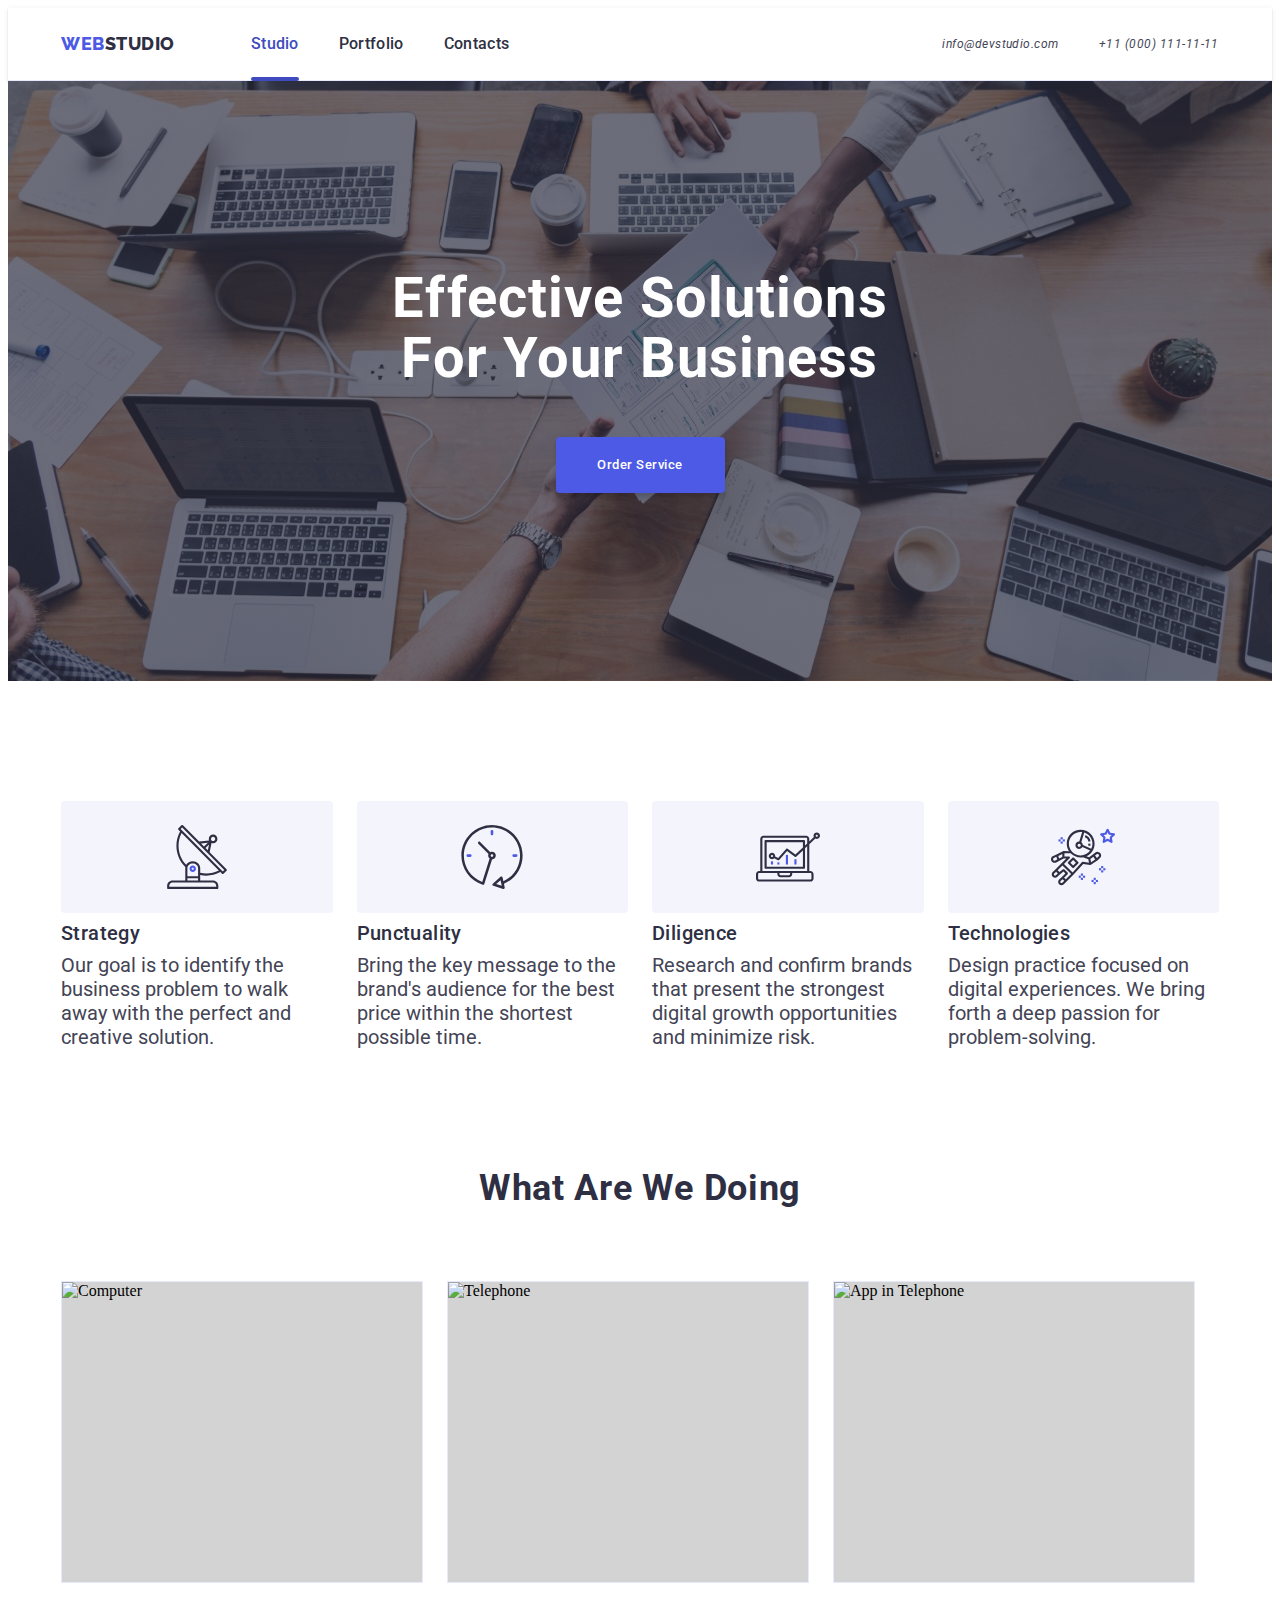
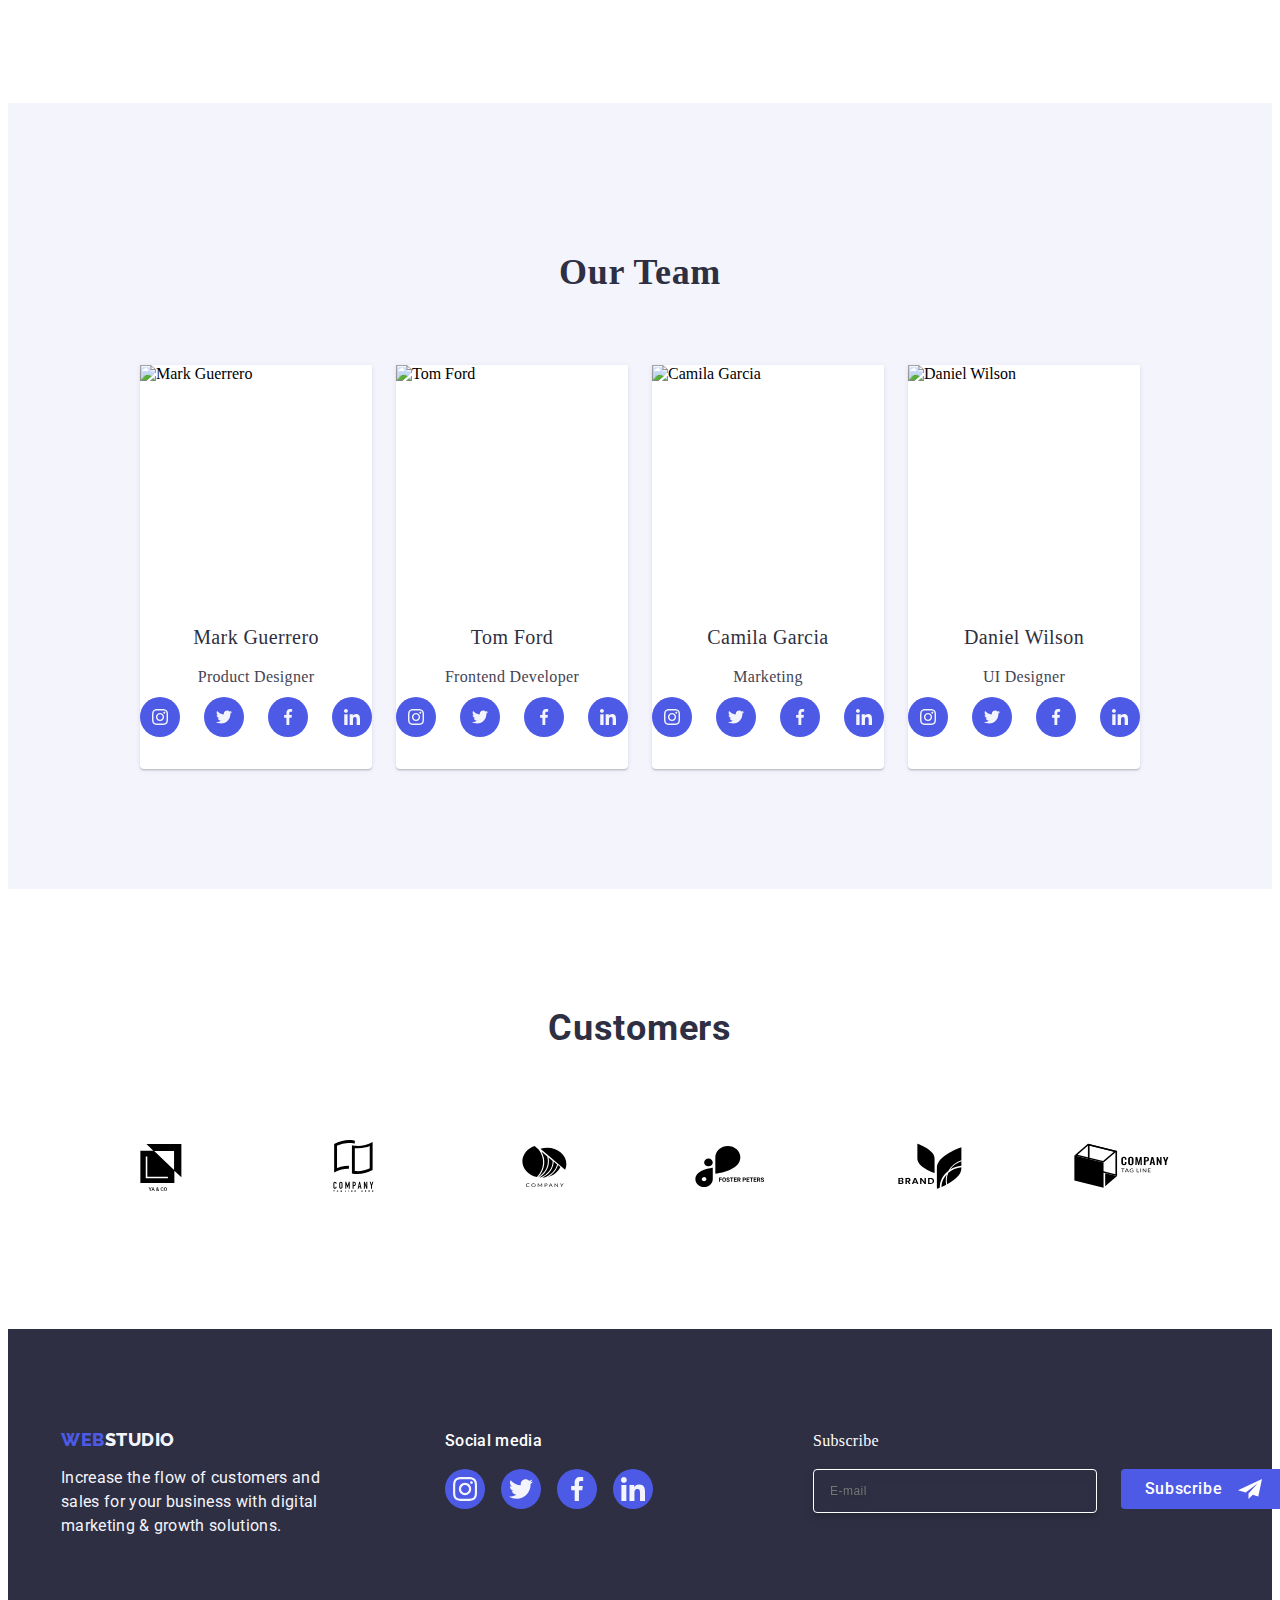
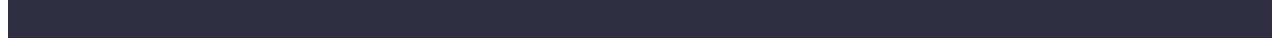
==== commit 5c87562e: "Summary" ====
--- a/index.html
+++ b/index.html
@@ -172,8 +172,9 @@
         <div class="container fifth">
           <h2 class="noo0">Our team</h2>
           <ul class="list team">
-            <li class="text team">
+            <li class="teamli">
               <img
+                class="teamimg"
                 srcset="./images/mark.jpg 1x, ./images/mark@2x 2x"
                 src="./images/mark.jpg"
                 alt="Mark Guerrero"
@@ -183,7 +184,7 @@
               />
               <div class="teaam">
                 <h3 class="teamh">Mark Guerrero</h3>
-                <p class="yes team">Product Designer</p>
+                <p class="teamp">Product Designer</p>
 
                 <ul class="list svglist">
                   <li class="teamlist">
@@ -217,8 +218,9 @@
                 </ul>
               </div>
             </li>
-            <li class="text team">
+            <li class="teamli">
               <img
+                class="teamimg"
                 srcset="./images/tom.jpg 1x, ./images/tom@2x.jpg 2x"
                 src="./images/tom.jpg"
                 alt="Tom Ford"
@@ -228,7 +230,7 @@
               />
               <div class="teaam">
                 <h3 class="teamh">Tom Ford</h3>
-                <p class="yes team">Frontend Developer</p>
+                <p class="teamp">Frontend Developer</p>
 
                 <ul class="list svglist">
                   <li class="teamlist">
@@ -262,8 +264,9 @@
                 </ul>
               </div>
             </li>
-            <li class="text team">
+            <li class="teamli">
               <img
+                class="teamimg"
                 srcset="./images/camila.jpg 1x, ./images/camila@2x.jpg 2x"
                 src="./images/camila.jpg"
                 alt="Camila Garcia"
@@ -273,7 +276,7 @@
               />
               <div class="teaam">
                 <h3 class="teamh">Camila Garcia</h3>
-                <p class="yes team">Marketing</p>
+                <p class="teamp">Marketing</p>
 
                 <ul class="list svglist">
                   <li class="teamlist">
@@ -307,8 +310,9 @@
                 </ul>
               </div>
             </li>
-            <li class="text team">
+            <li class="teamli">
               <img
+                class="teamimg"
                 srcset="./images/daniel.jpg 1x, ./images/daniel@2x.jpg 2x"
                 src="./images/daniel.jpg"
                 alt="Daniel Wilson"
@@ -318,7 +322,7 @@
               />
               <div class="teaam">
                 <h3 class="teamh">Daniel Wilson</h3>
-                <p class="yes team">UI Designer</p>
+                <p class="teamp">UI Designer</p>
 
                 <ul class="list svglist">
                   <li class="teamlist">
--- a/css/style.css
+++ b/css/style.css
@@ -212,9 +212,8 @@
 }
 
 .selection.first {
-    max-width: 1440px;
     background: linear-gradient(to bottom, rgba(46, 47, 66, 0.70), rgba(46, 47, 66, 0.70)), url(../images/herop@1x.jpg);
-    padding: 188px 0;
+    padding: 112px 0;
     margin: 0 auto;
     background-repeat: no-repeat;
     background-position: center;
@@ -291,13 +290,14 @@
     color: #FFF;
     text-align: center;
     font-family: 'Roboto', sans-serif;
-    font-size: 56px;
+    font-size: 36px;
     font-weight: 700;
-    line-height: 60px;
-    letter-spacing: 1.12px;
-    max-width: 496px;
+    line-height: 1.1;
+    letter-spacing: 0.02em;
+    max-width: 320px;
     margin: 0 auto;
-    padding: 0;
+    margin-bottom: 72px;
+    text-transform: capitalize;
 }
 
 @media only screen and (min-width: 768px) {
@@ -317,38 +317,45 @@
 }
 
 .mainbutton {
+    background-color: #4D5AE5;
+    color: #FFF;
+    font-weight: 500;
+    line-height: 1.5;
+    letter-spacing: 0.04em;
+    padding: 16px 32px;
+    border-radius: 4px;
+    box-shadow: 0px 4px 4px 0px rgba(0, 0, 0, 0.15);
     display: block;
-    align-items: flex-start;
-    padding: 16px 32px;
-    height: 56px;
+    margin: 0 auto;
     min-width: 169px;
+    height: 56px; 
     border: none;
-    color: #FFF;
+    transition: background-color 250ms cubic-bezier(0.4, 0, 0.2, 1);
     font-family: 'Roboto', sans-serif;
-    font-size: 16px;
-    font-weight: 500;
-    line-height: 150%;
-    letter-spacing: 0.64px;
-    background-color: #4D5AE5;
-    transition: background-color 250ms cubic-bezier(0.4, 0, 0.2, 1);
-    ;
-    box-shadow: 0px 4px 4px 0px rgba(0, 0, 0, 0.15);
     cursor: pointer;
-    margin: 0 auto;
-    border-radius: 4px;
-    margin-top: 48px;
-
+}
+
+.mainbutton:hover,
+.mainbutton:focus {
+    background-color: #404bbf;
 }
 
 .selection.second {
-    padding: 120px 0;
-    margin: 0;
+    padding: 96px 0;
 }
 
 @media only screen and (min-width: 1158px) {
     .selection.second {
-        padding-top: 120px;
-        padding-bottom: 120px;
+        padding: 120px 0;
+    }
+}
+
+@media only screen and (min-width: 768px) {
+    .selection.second {
+        display: flex;
+        column-gap: 24px;
+        row-gap: 72px;
+        flex-wrap: wrap;
     }
 }
 
@@ -375,7 +382,7 @@
     }
 }
 
-.text, .images {
+.text {
     display: inline-block;
     flex-basis: calc((100% - 48px) / 3);
 }
@@ -398,22 +405,8 @@
     }
 }
 
-@media only screen and (min-width: 1158px) {
-    .images {
-        border: 1px solid #e7e9fc;
-        background: lightgray -72.845px -19px / 144.444% 112.667% no-repeat;
-    }
-}
-
 .svgicon {
-    min-width: 264px;
-    min-height: 112px;
-    border-radius: 4px;
-    background: #F4F4FD;
-    display: flex;
-    justify-content: center;
-    align-items: center;
-    margin-bottom: 8px;
+    display: none;
 }
 
 @media only screen and (min-width: 1158px) {
@@ -430,14 +423,15 @@
 
 .margin {
     color: #2E2F42;
+    letter-spacing: 0.02em;
+    margin: 0;
+    margin-bottom: 8px;
+    text-align: center;
     font-family: 'Roboto', sans-serif;
-    font-size: 20px;
-    font-weight: 500;
-    line-height: 24px;
-    letter-spacing: 0.4px;
-    margin: 0;
-    width: 264px;
-    text-align: center;
+    font-size: 36px;
+    font-weight: 700;
+    line-height: 1.1;
+    text-transform: capitalize;
 }
 
 @media only screen and (min-width: 768px) {
@@ -453,8 +447,6 @@
         line-height: 1.2;
     }
 }
-
-
 
 .visually-hidden {
     position: absolute;
@@ -472,11 +464,9 @@
 .yes {
     color: #434455;
     font-family: 'Roboto', sans-serif;
-    font-size: 16px;
-    font-weight: 400;
-    line-height: 24px;
-    letter-spacing: 0.32px;
-    width: 264px;
+    font-size: 20px;
+    font-weight: 500;
+    line-height: 1.2;
     margin: 0;
 }
 
@@ -504,22 +494,14 @@
 }
 
 .noo {
-    color: #2E2F42;
     text-align: center;
     font-family: 'Roboto', sans-serif;
-    font-size: 36px;
-    font-style: normal;
-    font-weight: 700;
-    line-height: 40px;
-    letter-spacing: 0.72px;
-    text-transform: capitalize;
-    margin: 0;
-    margin-bottom: 72px;
+    margin: 0;
 }
 
 @media only screen and (min-width: 1158px) {
     .noo {
-        color: var(--title-color);
+        color: #2E2F42;
         font-size: 36px;
         font-weight: 700;
         line-height: 1.11;
@@ -531,15 +513,20 @@
 }
 
 .list.photo {
-    display: flex;
-    align-items: center;
-    gap: 24px;
+    align-items: center;
 }
 
 @media only screen and (min-width: 1158px) {
     .list.photo {
         display: flex;
         gap: 24px;
+    }
+}
+
+@media only screen and (min-width: 1158px) {
+    .images {
+        border: 1px solid #e7e9fc;
+        background: lightgray -72.845px -19px / 144.444% 112.667% no-repeat;
     }
 }
 
@@ -562,14 +549,6 @@
     margin-bottom: 72px;
 }
 
-.list.team {
-    display: flex;
-    align-items: center;
-    gap: 24px;
-    margin: 0;
-    padding: 0;
-}
-
 @media only screen and (min-width: 768px) {
     .list.team {
         display: flex;
@@ -587,14 +566,32 @@
     }
 }
 
-.text.team {
-    display: flex;
-    flex-direction: column;
-    align-items: center;
-    width: calc((100% - 72px) / 4);
+.teamli {
     background-color: #FFFFFF;
     box-shadow: 0px 2px 1px 0px rgba(46, 47, 66, 0.08), 0px 1px 1px 0px rgba(46, 47, 66, 0.16), 0px 1px 6px 0px rgba(46, 47, 66, 0.08);
     border-radius: 0px 0px 4px 4px;
+}
+
+@media only screen and (max-width: 767.98px) {
+    .teamli {
+        margin-bottom: 72px;
+    }
+}
+
+@media only screen and (min-width: 768px) {
+    .teamli {
+        flex-basis: calc((100% - 24px) / 2);
+    }
+}
+
+@media only screen and (min-width: 1158px) {
+    .teamli {
+        flex-basis: calc((100% - 24px * 3) / 4);
+    }
+}
+
+.teamimg {
+    width: 100%;
 }
 
 .teaam {
@@ -612,7 +609,7 @@
     text-align: center;
 }
 
-.yes.team {
+.teamp {
     color: #434455;
     line-height: 1.5;
     letter-spacing: 0.02em;
@@ -630,11 +627,6 @@
     gap: 24px;
 }
 
-.teamlist {
-    width: 40px;
-    height: 40px;
-}
-
 @media only screen and (max-width: 767.98px) {
     .teamlist {
         margin-bottom: 72px;
@@ -655,20 +647,17 @@
 
 .link.socialsvg {
     display: flex;
-    width: 100%;
-    height: 100%;
     justify-content: center;
     align-items: center;
     border-radius: 50%;
+    width: 40px;
+    height: 40px;
     background-color: #4d5ae5;
     cursor: pointer;
     transition: background-color 250ms cubic-bezier(0.4, 0, 0.2, 1);
 }
 
-.link.socialsvg:hover {
-    background-color: #404bbf;
-}
-
+.link.socialsvg:hover,
 .link.socialsvg:focus {
     background-color: #404bbf;
 }
@@ -697,16 +686,23 @@
 }
 
 .svgcustomers {
-    font-size: 36px;
-    line-height: 1.11;
     color: #2e2f42;
     text-align: center;
+    font-family: 'Roboto', sans-serif;
+    font-size: 36px;
+    font-weight: 700;
+    line-height: 1.11;
+    letter-spacing: 0.02em;
+    text-transform: capitalize;
     margin: 0;
     margin-bottom: 72px;
 }
 
 .list.customerssvg {
-    gap: 24px;
+    column-gap: 16px;
+    row-gap: 72px;
+    flex-wrap: wrap;
+    justify-content: center;
 }
 
 @media only screen and (min-width: 768px) {
@@ -733,16 +729,20 @@
 }   
 
 .clients {
-    display: flex;
-    width: 168px;
-    height: 88px;
+    width: 100%;
+    height: 100%;
     border-radius: 4px;
-    border: 1px solid #8E8F99;
-    cursor: pointer;
-    align-items: center;
-    justify-content: center;
-    color: #8e8f99;
+    border: 1px solid var(--lightslate);
+    color: var(--lightslate);
+    display: flex;
+    justify-content: center;
+    align-items: center;
     transition: border-color 250ms cubic-bezier(0.4, 0, 0.2, 1), color 250ms cubic-bezier(0.4, 0, 0.2, 1);
+}
+
+.clients:active {
+    border-color: #404bbf;
+    color: #404bbf;
 }
 
 .clients:hover, .clients:focus {
@@ -753,8 +753,8 @@
 @media only screen and (min-width: 1158px) {
     .clients:hover,
     .clients:focus {
-        border-color: var(--active-color);
-        color: var(--active-color);
+        border-color: #404bbf;
+        color: #404bbf;
     }
 }
 
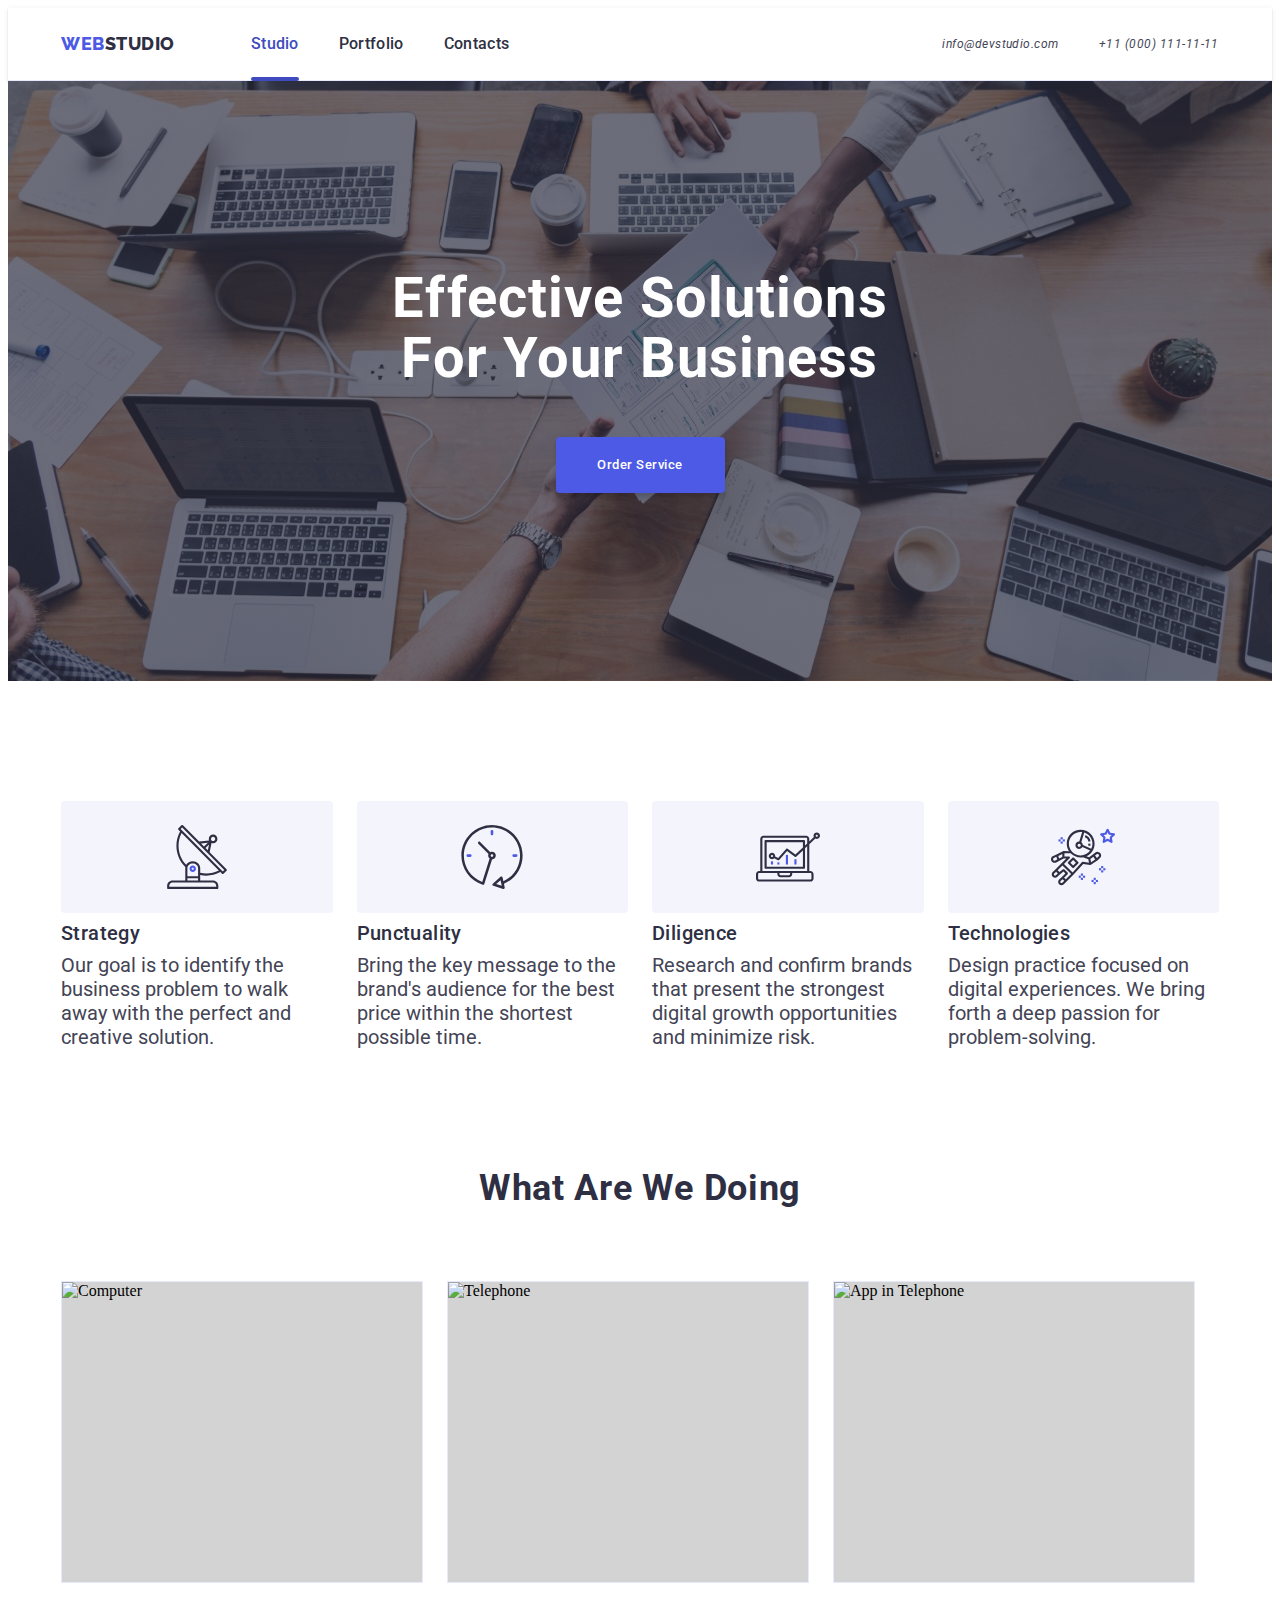
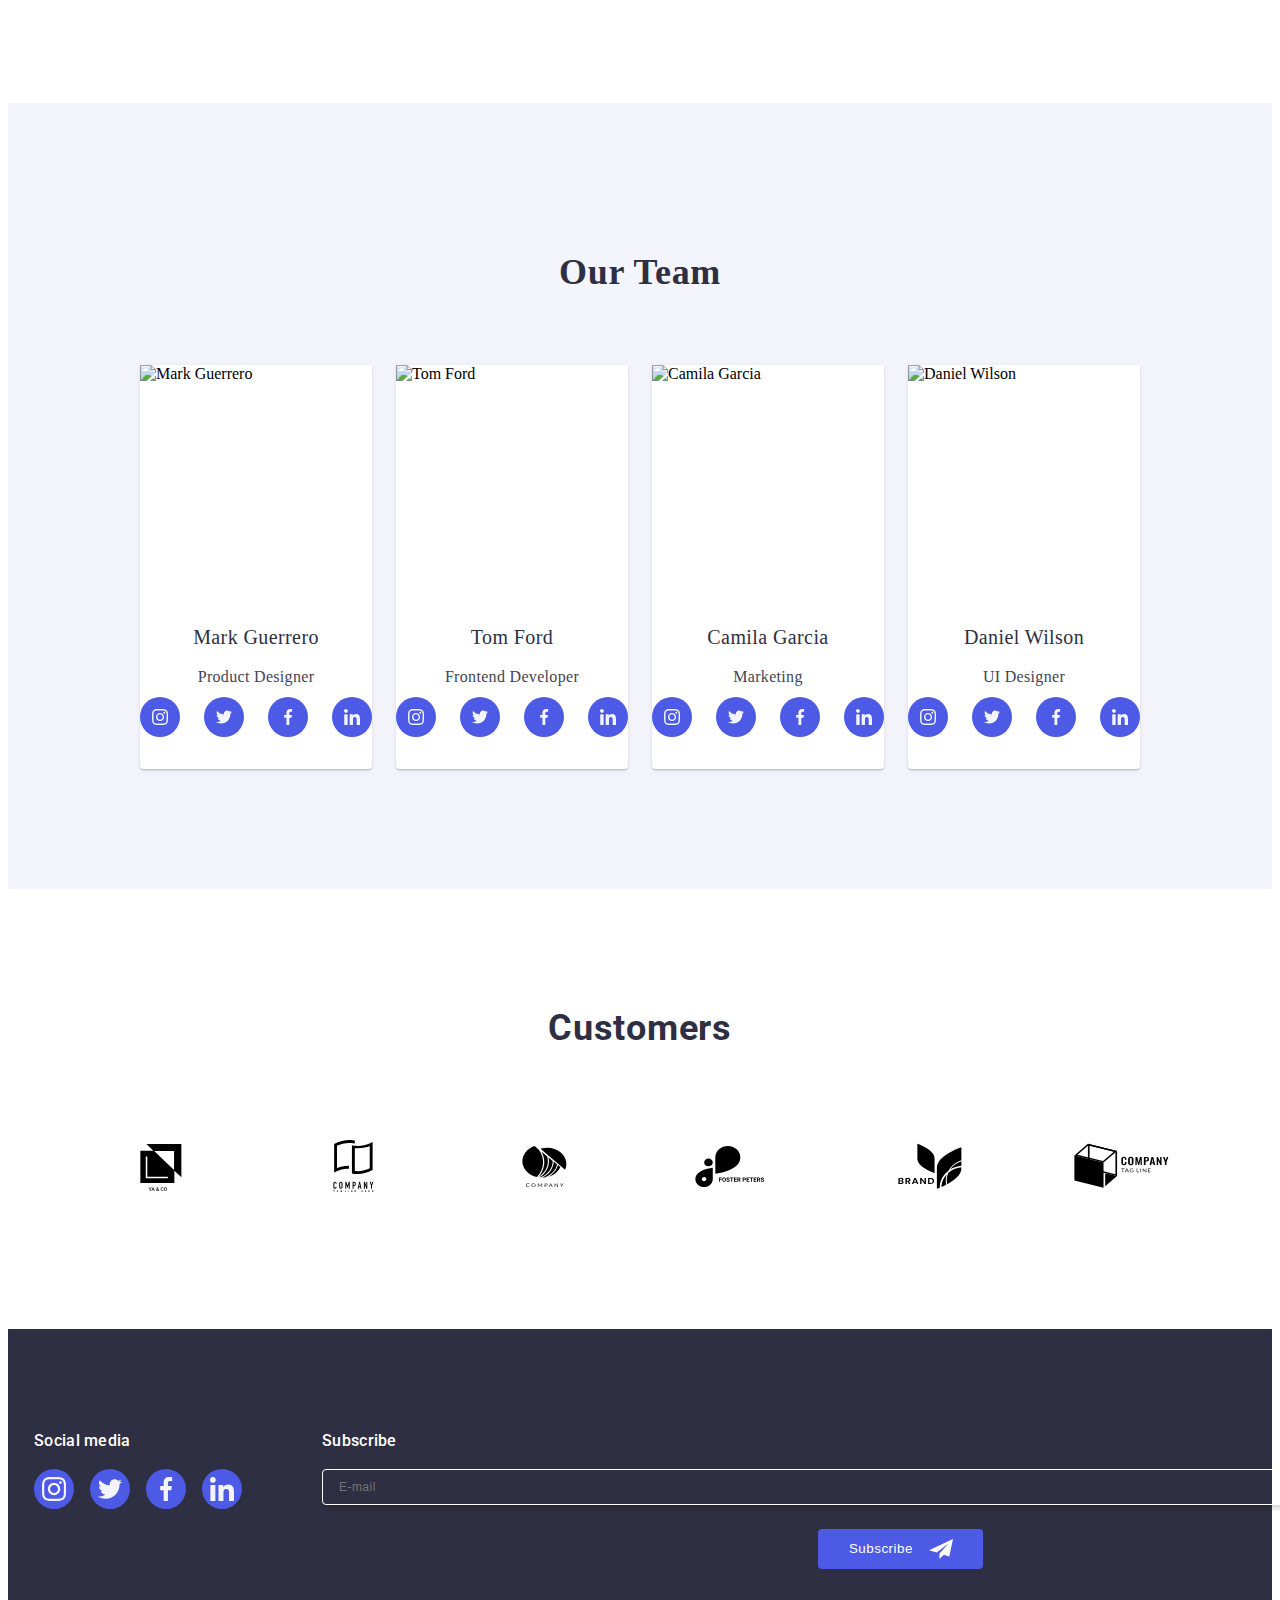
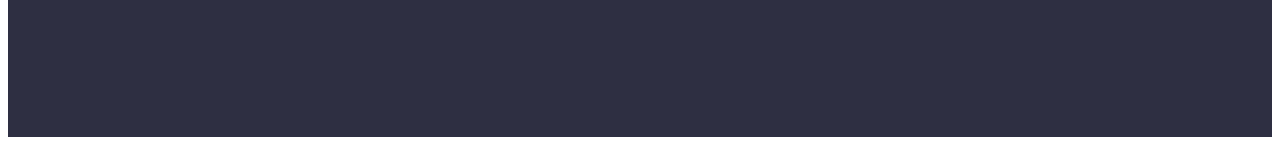
==== commit 3a8636e1: "Summary" ====
--- a/index.html
+++ b/index.html
@@ -543,7 +543,7 @@
               id="user-privacy"
               class="checkbutton visually-hidden"
             />
-            <label for="user-privacy" class="form-label">
+            <label for="user-privacy" class="textarea-label">
               <span class="privpol">
                 <svg width="10" height="8" class="span-svg">
                   <use href="./images/icons.svg#Vector"></use>
--- a/css/style.css
+++ b/css/style.css
@@ -774,8 +774,11 @@
 }
 
 .container.sixth {
-    display: flex;
-    align-items: baseline;
+    max-width: 428px;
+    display: flex;
+    flex-wrap: wrap;
+    justify-content: center;
+    align-items: center;
 }
 
 @media only screen and (min-width: 768px) {
@@ -795,12 +798,18 @@
 
 .logotype {
     display: block;
-    margin-right: 120px;
-}
-
-@media only screen and (min-width: 768px) {
-    .footer-logo-wrapper {
+    margin-right: 72px;
+}
+
+@media only screen and (min-width: 768px) {
+    .logotype {
         margin-right: 24px;
+    }
+}
+
+@media only screen and (min-width: 1158px) {
+    .logotype {
+        margin-right: 120px;
     }
 }
 
@@ -822,10 +831,7 @@
 .footer-text {
     color: #F4F4FD;
     font-family: 'Roboto', sans-serif;
-    font-size: 16px;
-    font-weight: 400;
-    line-height: 24px;
-    letter-spacing: 0.32px;
+    letter-spacing: 0.02em;
     max-width: 268px;
     margin: 0;
     margin-top: 16px;
@@ -856,8 +862,8 @@
     font-family: 'Roboto', sans-serif;
     font-size: 16px;
     font-weight: 500;
-    line-height: 24px;
-    letter-spacing: 0.32px;
+    line-height: 1.5;
+    letter-spacing: 0.02em;
     margin: 0;
     margin-bottom: 16px;
 }
@@ -869,8 +875,6 @@
 }
 
 .list.footersvg {
-    padding: 0;
-    margin: 0;
     gap: 16px;
 }
 
@@ -880,8 +884,8 @@
 }
 
 .link.foottersvg {
-    width: 100%;
-    height: 100%;
+    width: 40px;
+    height: 40px;
     background-color: #4d5ae5;
     border-radius: 50%;
     display: flex;
@@ -890,10 +894,7 @@
     transition: background-color 250ms cubic-bezier(0.4, 0, 0.2, 1);
 }
 
-.link.foottersvg:hover {
-    background-color: #31d0aa;
-}
-
+.link.foottersvg:hover,
 .link.foottersvg:focus {
     background-color: #31d0aa;
 }
@@ -902,48 +903,37 @@
     fill: #f4f4fd;
 }
 
+.selection.port {
+    padding-top: 96px;
+    padding-bottom: 120px;
+}
+
 .list.buttons {
     gap: 24px;
     justify-content: center;
-    margin: 0;
-    padding: 0;
-    margin-top: 96px;
     margin-bottom: 72px;
 }
 
 .buttones {
-    display: flex;
+    font-family: 'Roboto', sans-serif;
+    background-color: #F4F4FD;
+    color: #4D5AE5;
+    font-weight: 500;
+    line-height: 1.5;
+    letter-spacing: 0.04em;
+    border-radius: 4px;
     padding: 12px 24px;
-    justify-content: center;
-    align-items: center;
-    border-radius: 4px;
     border: 1px solid #E7E9FC;
-    background-color: #F4F4FD;
-    cursor: pointer;
-    color: #4D5AE5;
-    text-align: center;
-    font-family: 'Roboto', sans-serif;
-    font-size: 16px;
-    font-style: normal;
-    font-weight: 500;
-    line-height: 24px;
-    letter-spacing: 0.64px;
     transition: color 250ms cubic-bezier(0.4, 0, 0.2, 1),
-        background-color 250ms cubic-bezier(0.4, 0, 0.2, 1),
-        border-color 250ms cubic-bezier(0.4, 0, 0.2, 1),
-        box-shadow 250ms cubic-bezier(0.4, 0, 0.2, 1);
-}
-
-.buttones:hover {
-    background: #404BBF;
-    box-shadow: 0px 2px 2px 0px rgba(0, 0, 0, 0.12), 0px 2px 1px 0px rgba(0, 0, 0, 0.08), 0px 3px 1px 0px rgba(0, 0, 0, 0.10);
-    color: #FFF;
-    border: 1px solid transparent;
-}
-
+            background-color 250ms cubic-bezier(0.4, 0, 0.2, 1),
+            border-color 250ms cubic-bezier(0.4, 0, 0.2, 1),
+            box-shadow 250ms cubic-bezier(0.4, 0, 0.2, 1);
+}
+
+.buttones:hover,
 .buttones:focus {
     background: #404BBF;
-    box-shadow: 0px 2px 2px 0px rgba(0, 0, 0, 0.12), 0px 2px 1px 0px rgba(0, 0, 0, 0.08), 0px 3px 1px 0px rgba(0, 0, 0, 0.10);
+    box-shadow: 0px 3px 1px rgba(0, 0, 0, 0.1), 0px 2px 1px rgba(0, 0, 0, 0.08), 0px 2px 2px rgba(0, 0, 0, 0.12);
     color: #FFF;
     border: 1px solid transparent;
 }
@@ -953,41 +943,10 @@
     flex-wrap: wrap;
     column-gap: 24px;
     row-gap: 48px;
-    align-items: center;
-    justify-content: center;
 }
 
 .column {
-    border: 1px solid #E7E9FC;
-    width: calc((100% - 48px) / 3);
-    background: #FFF;
-}
-
-.container.colum {
-    padding: 32px 16px;
-    border: 1px solid #e7e9fc;
-    border-top: none;
-}
-
-.portfolioh {
-    margin: 0;
-    margin-bottom: 8px;
-    color: #2E2F42;
-    font-family: 'Roboto', sans-serif;
-    font-size: 20px;
-    font-weight: 500;
-    line-height: 24px;
-    letter-spacing: 0.4px;
-}
-
-.portfoliop {
-    margin: 0;
-    color: #434455;
-    font-family: 'Roboto', sans-serif;
-    font-size: 16px;
-    font-weight: 400;
-    line-height: 24px;
-    letter-spacing: 0.32px;
+    flex-basis: calc((100% - 24px * 2) / 3);
 }
 
 .portfolioa {
@@ -996,134 +955,9 @@
     text-decoration: none;
 }
 
-
-.container.over {
-    position: relative;
-    overflow: hidden;
-}
-
-.portfolioa:hover {
-    box-shadow: 0px 1px 6px rgba(46, 47, 66, 0.08), 0px 1px 1px rgba(46, 47, 66, 0.16), 0px 2px 1px rgba(46, 47, 66, 0.08);
-}
-
-.portfolioa:focus {
-    box-shadow: 0px 1px 6px rgba(46, 47, 66, 0.08), 0px 1px 1px rgba(46, 47, 66, 0.16), 0px 2px 1px rgba(46, 47, 66, 0.08);
-}
-
-.portfolioa:hover .text-over {
-    transform: translateY(0%);
-}
-
-.portfolioa:focus .text-over {
-    transform: translateY(0%);
-}
-
 .over {
     position: relative;
     overflow: hidden;
-}
-
-.colum {
-    padding: 32px 16px;
-    border: 1px solid var(--color-button-portfolio);
-    border-top: none;
-}
-
-.sub-footer {
-    max-width: 264px;
-    margin-left: 80px;
-}
-
-@media only screen and (min-width: 768px) and (max-width: 1157.98hpx) {
-    .sub-footer {
-        margin-left: auto;
-    }
-}
-
-.text-sub {
-    color: #ffffff;
-    font-size: 16px;
-    font-weight: 500;
-    line-height: 1.5;
-    letter-spacing: 0.02em;
-    display: block;
-    margin: 0;
-    margin-bottom: 16px;
-}
-
-@media only screen and (max-width: 767.98px) {
-    .text-sub {
-        text-align: center;
-    }
-}
-
-.form-footer {
-    display: flex;
-    gap: 16px;
-    flex-direction: row;
-}
-
-@media only screen and (min-width: 768px) {
-    .form-footer {
-        gap: 24px;
-    }
-}
-
-.label-footer {}
-
-.input-footer {
-    width: 264px;
-    height: 40px;
-    padding-left: 16px;
-    filter: drop-shadow(0px 4px 4px rgba(0, 0, 0, 0.15));
-    border-radius: 4px;
-    border: 1px solid #ffffff;
-    box-shadow: 0px 4px 4px 0px rgba(0, 0, 0, 0.15);
-    background-color: transparent;
-    color: #ffffff;
-    font-size: 12px;
-    line-height: 1.5;
-    letter-spacing: 0.04em;
-}
-
-@media only screen and (min-width: 768px) {
-    .input-footer {
-        max-width: 264px;
-    }
-}
-
-.svg-footer {
-    display: block;
-    margin-left: 16px;
-}
-
-.button-sub {
-    min-width: 165px;
-    height: 40px;
-    border-radius: 4px;
-    background: #4d5ae5;
-    display: flex;
-    justify-content: center;
-    align-items: center;
-    margin: 0;
-    cursor: pointer;
-    border: none;
-    color: #ffffff;
-    text-align: center;
-    font-family: 'Roboto', sans-serif;
-    font-size: 16px;
-    font-weight: 500;
-    line-height: 1.5;
-    letter-spacing: 0.04em;
-    transition-property: background-color;
-    transition-duration: 250ms;
-    transition-timing-function: cubic-bezier(0.4, 0, 0.2, 1);
-}
-
-.button-sub:hover,
-.button-sub:focus {
-    background: #404bbf;
-    color: #fff;
 }
 
 .text-over {
@@ -1142,6 +976,144 @@
     margin: 0;
 }
 
+.portfolioa:hover .text-over,
+.portfolioa:focus .text-over {
+    transform: translateY(0%);
+}
+
+.colum {
+    padding: 32px 16px;
+    border: 1px solid #e7e9fc;
+    border-top: none;
+    background: #ffffff;
+}
+
+.portfolioh {
+    margin: 0;
+    margin-bottom: 8px;
+    color: #2E2F42;
+    font-family: 'Roboto', sans-serif;
+    font-size: 20px;
+    font-weight: 500;
+    line-height: 24px;
+    letter-spacing: 0.4px;
+}
+
+.portfoliop {
+    margin: 0;
+    color: #434455;
+    font-family: 'Roboto', sans-serif;
+    font-size: 16px;
+    font-weight: 400;
+    line-height: 24px;
+    letter-spacing: 0.32px;
+}
+
+.colum {
+    padding: 32px 16px;
+    border: 1px solid var(--color-button-portfolio);
+    border-top: none;
+}
+
+.sub-footer {
+    min-width: 100%;
+}
+
+@media only screen and (min-width: 768px) and (max-width: 1157.98hpx) {
+    .sub-footer {
+        margin-left: auto;
+    }
+}
+
+.text-sub {
+    color: #ffffff;
+    font-family: 'Roboto', sans-serif;
+    font-weight: 500;
+    line-height: 1.5;
+    letter-spacing: 0.02em;
+    margin: 0;
+    margin-bottom: 16px;
+}
+
+@media only screen and (max-width: 767.98px) {
+    .text-sub {
+        text-align: center;
+    }
+}
+
+.form-footer {
+    display: flex;
+    flex-wrap: wrap;
+    gap: 16px;
+    justify-content: center;
+    flex-direction: column;
+    align-items: center;
+}
+
+@media only screen and (min-width: 768px) {
+    .form-footer {
+        gap: 24px;
+    }
+}
+
+.label-footer {
+    min-width: 100%;
+}
+
+.input-footer {
+    min-width: 100%;
+    max-height: 40px;
+    padding: 8px 0;
+    padding-left: 16px;
+    background-color: transparent;
+    border-radius: 4px;
+    border: 1px solid #ffffff;
+    box-shadow: 0px 4px 4px 0px rgba(0, 0, 0, 0.15);
+    outline: transparent;
+    color: #ffffff;
+    font-size: 12px;
+    line-height: 1.5;
+    letter-spacing: 0.04em;
+}
+
+@media only screen and (min-width: 768px) {
+    .input-footer {
+        max-width: 264px;
+    }
+}
+
+.input-footer .input-footer::placeholder {
+    color: #fff;
+}
+
+.button-sub {
+    width: 165px;
+    display: inline-flex;
+    padding: 8px 24px;
+    justify-content: center;
+    align-items: center;
+    color: #ffffff;
+    border-radius: 4px;
+    background: #4d5ae5;
+    font-weight: 500;
+    line-height: 1.5;
+    letter-spacing: 0.04em;
+    border: none;
+    margin: 0;
+    cursor: pointer;
+}
+
+.button-sub:hover,
+.button-sub:focus {
+    background: #404bbf;
+    color: #fff;
+}
+
+.svg-footer {
+    fill: #fff;
+    margin-left: 16px;
+}
+
 .modal {
     position: fixed;
     top: 0;
@@ -1159,21 +1131,18 @@
 }
 
 .modal-window {
+    min-width: 392px;
+    min-height: 584px;
+    border-radius: 4px;
+    background: #fcfcfc;
+    box-shadow: 0px 2px 1px 0px rgba(0, 0, 0, 0.2), 0px 1px 3px 0px rgba(0, 0, 0, 0.12), 0px 1px 1px 0px rgba(0, 0, 0, 0.14);
     position: absolute;
     top: 50%;
     left: 50%;
     transform: translate(-50%, -50%) scale(1);
-    width: 408px;
-    min-height: 584px;
+    opacity: 1;
+    transition: transform 250ms cubic-bezier(0.4, 0, 0.2, 1);
     padding: 72px 24px 24px 24px;
-    background: #fcfcfc;
-    box-shadow: 0px 1px 1px rgba(0, 0, 0, 0.14), 0px 1px 3px rgba(0, 0, 0, 0.12), 0px 2px 1px rgba(0, 0, 0, 0.2);
-    border-radius: 4px;
-    transition: transform 250ms cubic-bezier(0.4, 0, 0.2, 1);
-    margin-left: 0;
-    display: flex;
-    flex-direction: column;
-    align-items: center;
 }
 
 @media only screen and (min-width: 768px) {
@@ -1199,15 +1168,14 @@
     transition: background-color 250ms cubic-bezier(0.4, 0, 0.2, 1), border 250ms cubic-bezier(0.4, 0, 0.2, 1);
 }
 
-.modal-button:hover {
-    background-color: #404bbf;
-    border: none;
-    fill: #FFFFFF;
-}
-
+.modal-button:hover,
 .modal-button:focus {
     background-color: #404bbf;
     border: none;
+}
+
+.modal-button:hover .icon-modal,
+.modal-button:focus .icon-modal {
     fill: #FFFFFF;
 }
 
@@ -1220,25 +1188,17 @@
     flex-direction: column;
 }
 
-.form-box {
-    margin-bottom: 8px;
-}
-
-.textarea-box {
-    margin-bottom: 16px;
-}
-
 .legend {
-    width: 360px;
-    margin: 0 auto;
-    display: block;
-    text-align: center;
     font-size: 16px;
     font-weight: 500;
     line-height: 1.5;
     letter-spacing: 0.02em;
     margin-bottom: 16px;
     color: #2E2F42;
+}
+
+.form-box {
+    margin-bottom: 8px;
 }
 
 .form-label {
@@ -1252,19 +1212,18 @@
 }
 
 .input-box {
-    width: 100%;
     position: relative;
 }
 
 .input {
-    border: none;
-    min-width: 100%;
-    height: 40px;
     border-radius: 4px;
     border: 1px solid rgba(46, 47, 66, 0.4);
+    padding: 11px 16px;
+    width: 100%;
+    height: 40px;
+    outline: transparent;
+    padding-left: 38px;
     background-color: transparent;
-    padding-left: 38px;
-    outline: transparent;
     transition: border-color 250ms cubic-bezier(0.4, 0, 0.2, 1);
 }
 
@@ -1278,35 +1237,44 @@
     left: 16px;
     top: 50%;
     transform: translateY(-50%);
-    cursor: pointer;
-    margin: 0;
-    padding: 0;
+    pointer-events: none;
     transition: fill 250ms cubic-bezier(0.4, 0, 0.2, 1);
 }
 
-.form input:focus + svg {
+.input:focus + .svg-form {
     fill: #4D5AE5;
 }
 
+.textarea-box {
+    margin-bottom: 16px;
+}
+
 .textarea {
+    border-radius: 4px;
+    border: 1px solid rgba(46, 47, 66, 0.4);
     color: rgba(46, 47, 66, 0.4);
-    background-color: transparent;
-    min-width: 360px;
+    resize: none;
+    width: 100%;
     height: 120px;
+    padding: 8px 16px;
     font-size: 12px;
     line-height: 1.17;
     letter-spacing: 0.04em;
-    border-radius: 4px;
-    border: 1px solid rgba(46, 47, 66, 0.4);
     outline: transparent;
-    padding: 8px 16px;
-    resize: none;
     transition: border-color 250ms cubic-bezier(0.4, 0, 0.2, 1);
-    margin-top: 4px;
+    background-color: transparent;
 }
 
 .textarea:focus {
     border-color: #4D5AE5;
+}
+
+.textarea::placeholder {
+    color: rgba(46, 47, 66, 0.4);
+}
+
+.checkbox {
+    margin-bottom: 24px;
 }
 
 .checkbutton {
@@ -1317,53 +1285,70 @@
     transition-timing-function: cubic-bezier(0.4, 0, 0.2, 1);
 }
 
-.checkbox {
-    display: flex;
-    gap: 8px;
-    align-items: center;
-    justify-content: center;
-    margin: 0 auto;
-    margin-bottom: 24px;
+.textarea-label {
+    font-size: 12px;
+    line-height: 1.17;
+    letter-spacing: 0.04em;
+    display: block;
+    color: #8e8f99;
+    user-select: none;
 }
 
 .privpol {
+    display: inline-flex;
+    align-items: center;
+    justify-content: center;
     width: 16px;
     height: 16px;
     border: 1px solid rgba(46, 47, 66, 0.4);
     border-radius: 2px;
+    fill: transparent;
+    margin-right: 8px;
     transition: background-color 250ms cubic-bezier(0.4, 0, 0.2, 1), border 250ms cubic-bezier(0.4, 0, 0.2, 1), fill 250ms cubic-bezier(0.4, 0, 0.2, 1);
+}
+
+input[type='checkbox']:checked + .textarea-label >.privpol {
+    background-color: #404bbf;
+    fill: #f4f4fd;
+    border: none;
+}
+
+.span-svg {
     display: inline-flex;
-    justify-content: center;
-    align-items: center;
-    fill: transparent;
-}
-
-input:checked + label > span {
-    background-color: #404bbf;
-    border: none;
-    fill: #F4F4FD;
+    align-items: center;
+    justify-content: center;
 }
 
 .link-label {
     color: #4d5ae5;
+    font-size: 12px;
+    line-height: 1.17;
+    letter-spacing: 0.04em;
 }
 
 .form-button {
+    margin: 0 auto;
     min-width: 169px;
     height: 56px;
-    display: block;
-    font-family: 'Roboto', sans-serif;
-    font-size: 16px;
+    padding: 16px 32px;
+    border-radius: 4px;
+    outline: transparent;
+    border: none;
+    background-color: var(--primary-interactive-color);
+    box-shadow: 0px 4px 4px 0px rgba(0, 0, 0, 0.15);
+    color: #ffffff;
+    text-align: center;
     font-weight: 500;
     line-height: 1.5;
     letter-spacing: 0.04em;
-    color: #ffffff;
+    display: block;
+    transition: background-color 250ms cubic-bezier(0.4, 0, 0.2, 1);
     cursor: pointer;
-    border: none;
-    transition: background-color 250ms cubic-bezier(0.4, 0, 0.2, 1);
-    border-radius: 4px;
-    background: #4d5ae5;
-    margin: 0 auto;
+}
+
+.form-button:hover,
+.form-button:focus {
+    background-color: #404bbf;
 }
 
 .mncontainer {
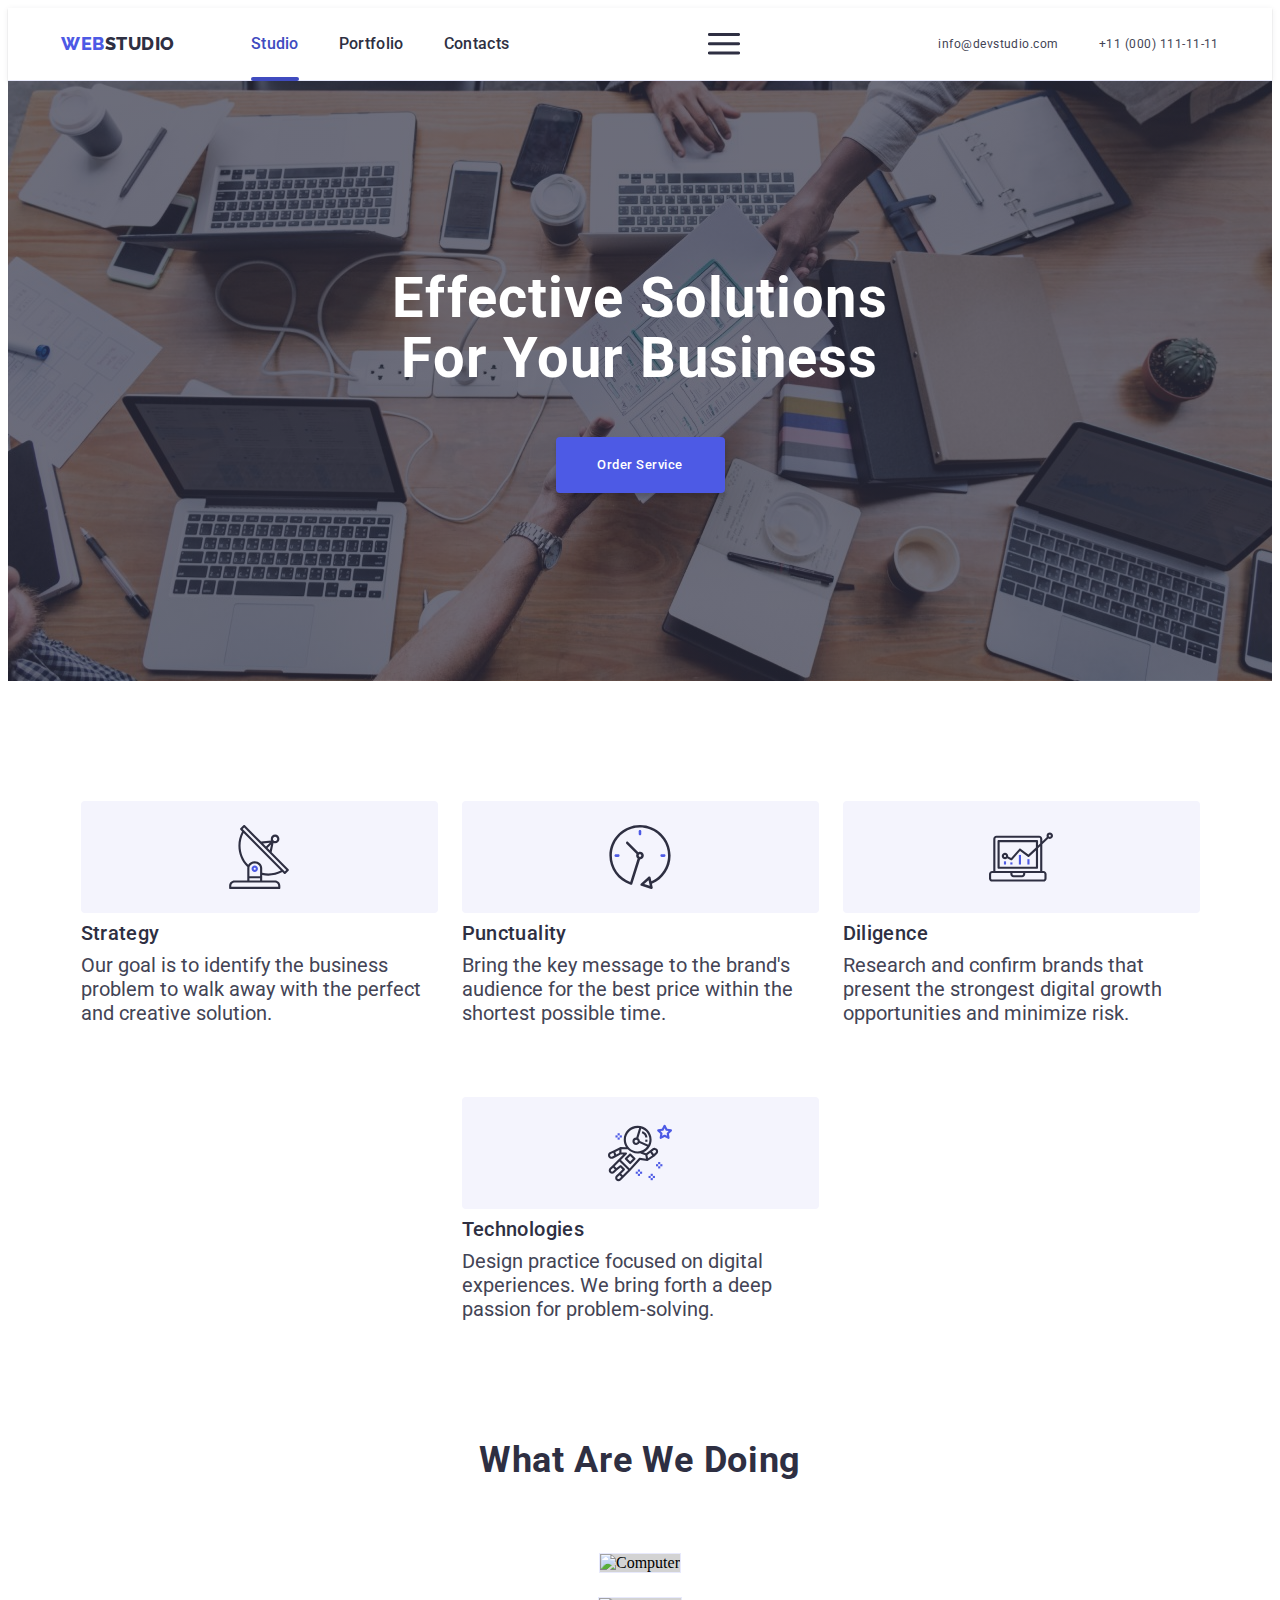
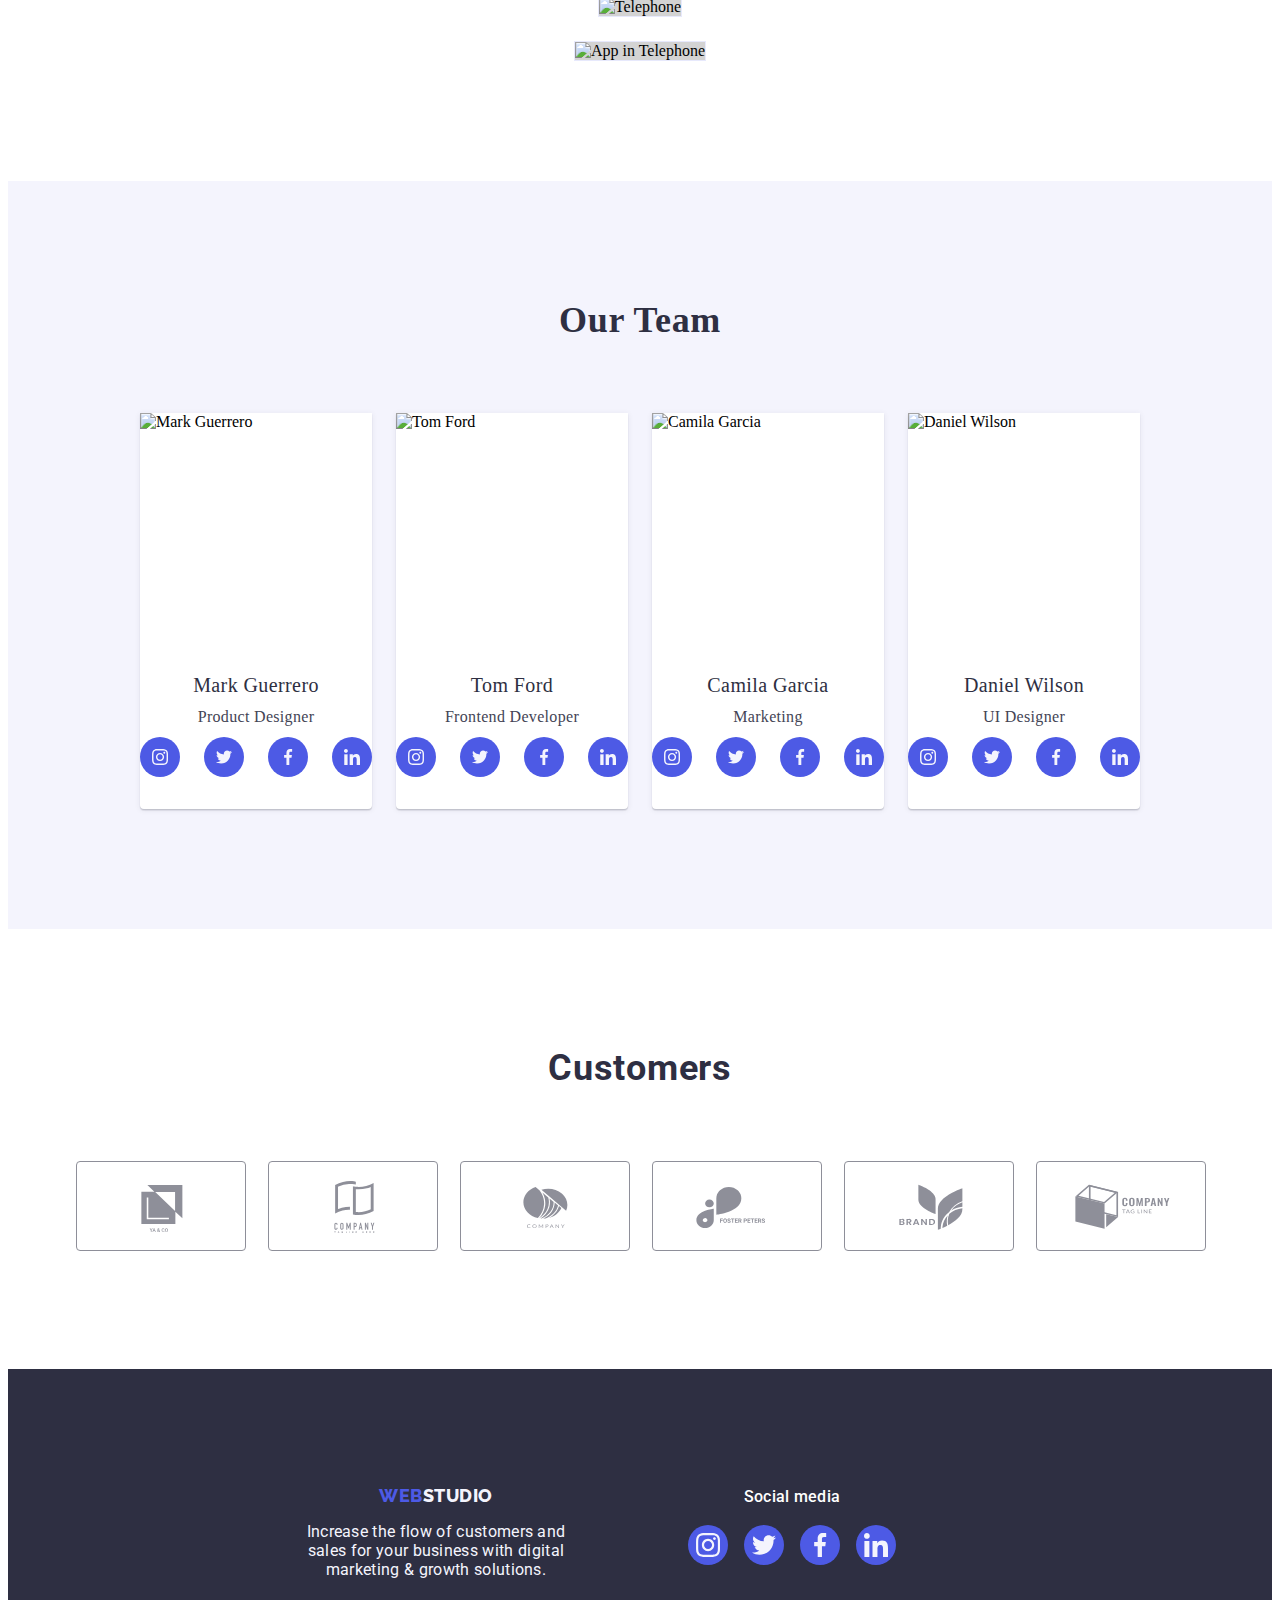
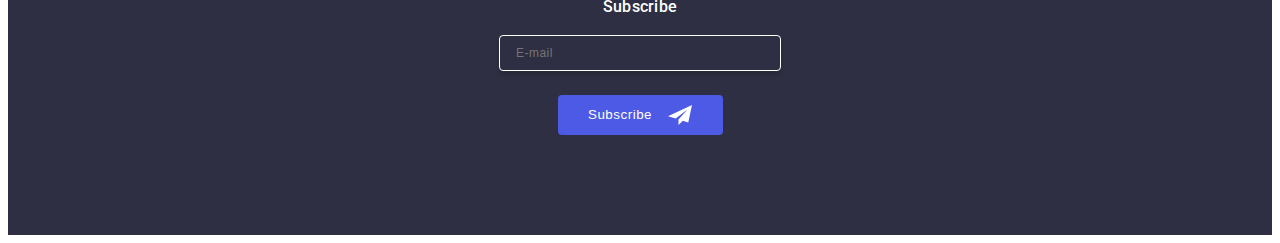
==== commit 05d674ed: "Summary" ====
--- a/index.html
+++ b/index.html
@@ -40,7 +40,7 @@
           </ul>
         </nav>
         <button
-          class="mnb js-open-menu"
+          class="mnbo js-open-menu"
           aria-expanded="false"
           aria-controls="mobile-menu"
         >
@@ -136,11 +136,9 @@
           <ul class="list photo">
             <li class="images">
               <img
-                srcset="./images/computer.jpg 1x, ./images/computer@2x 2x"
+                srcset="./images/computer.jpg 1x, ./images/computer@2x.jpg 2x"
                 src="./images/computer.jpg"
                 alt="Computer"
-                width="360"
-                height="300"
                 loading="lazy"
               />
             </li>
@@ -149,18 +147,14 @@
                 srcset="./images/telephone.jpg 1x, ./images/telephone@2x.jpg 2x"
                 src="./images/telephone.jpg"
                 alt="Telephone"
-                width="360"
-                height="300"
                 loading="lazy"
               />
             </li>
             <li class="images">
               <img
-                srcset="./images/app.jpg 1x, ./images/app@2x 2x"
+                srcset="./images/app.jpg 1x, ./images/app@2x 2x.jpg"
                 src="./images/app.jpg"
                 alt="App in Telephone"
-                width="360"
-                height="300"
                 loading="lazy"
               />
             </li>
@@ -175,7 +169,7 @@
             <li class="teamli">
               <img
                 class="teamimg"
-                srcset="./images/mark.jpg 1x, ./images/mark@2x 2x"
+                srcset="./images/mark.jpg 1x, ./images/mark@2x.jpg 2x"
                 src="./images/mark.jpg"
                 alt="Mark Guerrero"
                 width="264"
--- a/css/style.css
+++ b/css/style.css
@@ -4,8 +4,8 @@
 }
 
 .container {
-    min-width: 320px;
-    max-width: 428px;
+    min-width: 428px;
+    max-width: 1158px;
     padding: 0 15px;
     margin-left: auto;
     margin-right: auto;
@@ -21,6 +21,19 @@
     .container {
         max-width: 1158px;
     }
+}
+
+.mnbo {
+    min-height: 22px;
+    min-width: 32px;
+    display: flex;
+    align-items: center;
+    justify-content: center;
+    background-color: transparent;
+    cursor: pointer;
+    border: none;
+    border-radius: 50%;
+    outline: none;
 }
 
 .container.header {
@@ -44,22 +57,27 @@
     justify-content: space-between;
 }
 
-@media only screen and (min-width: 768px) {
-    .address {
-        display: flex;
-        align-items: center;
-    }
-}
-
-@media only screen and (min-width: 1158px) {
-    .address {
-        display: flex;
-        align-items: center;
-    }
-}
-
 .address {
     margin-left: auto;
+}
+
+@media only screen and (min-width: 428px) {
+    .address {
+        display: none;
+    }
+}
+
+@media only screen and (min-width: 768px) {
+    .address {
+        display: none;
+    }
+}
+
+@media only screen and (min-width: 1158px) {
+    .address {
+        display: flex;
+        align-items: center;
+    }
 }
 
 .link {
@@ -185,6 +203,7 @@
     color: #434455;
     font-family: 'Roboto', sans-serif;
     font-size: 16px;
+    font-style: normal;
     font-weight: 400;
     line-height: 1.5;
     letter-spacing: 0.32px;
@@ -193,6 +212,10 @@
 
 @media only screen and (min-width: 1158px) {
     .text-add {
+        font-family: 'Roboto', sans-serif;
+        font-size: 16px;
+        font-style: normal;
+        font-weight: 400;
         line-height: 24px;
         letter-spacing: 0.02em;
     }
@@ -367,6 +390,7 @@
 
 .list.first {
     display: flex;
+    flex-direction: column;
     gap: 24px;
     justify-content: center;
     margin: 0;
@@ -375,6 +399,7 @@
 
 @media only screen and (min-width: 768px) {
     .list.first {
+        flex-direction: row;
         display: flex;
         column-gap: 24px;
         row-gap: 72px;
@@ -382,31 +407,51 @@
     }
 }
 
+@media only screen and (min-width: 1158px) {
+    .list.first {
+        flex-direction: row;
+        display: flex;
+        column-gap: 24px;
+        row-gap: 72px;
+        flex-wrap: wrap;
+    }
+}
+
 .text {
     display: inline-block;
     flex-basis: calc((100% - 48px) / 3);
+    margin-bottom: 24px;
 }
 
 @media only screen and (min-width: 768px) {
     .text {
         flex-basis: calc((100% - 24px) / 2);
-    }
-}
-
-@media only screen and (max-width: 767.98px) {
-    .text:not(:last-child) {
-        margin-bottom: 72px;
+        margin: 0;
     }
 }
 
 @media only screen and (min-width: 1158px) {
     .text {
         flex-basis: calc((100% - 24px * 3) / 4);
+        margin: 0;
     }
 }
 
 .svgicon {
     display: none;
+}
+
+@media only screen and (min-width: 768px) {
+    .svgicon {
+        background-color: #f4f4fd;
+        border-radius: 4px;
+        display: flex;
+        justify-content: center;
+        align-items: center;
+        height: 112px;
+        width: 357px;
+        margin-bottom: 8px;
+    }
 }
 
 @media only screen and (min-width: 1158px) {
@@ -481,12 +526,6 @@
     margin: 0;
 }
 
-@media only screen and (max-width: 1157.98px) {
-    .selection.third {
-        display: none;
-    }
-}
-
 @media only screen and (min-width: 1158px) {
     .selection.third {
         padding-top: 0px;
@@ -497,6 +536,14 @@
     text-align: center;
     font-family: 'Roboto', sans-serif;
     margin: 0;
+    color: #2E2F42;
+    font-size: 36px;
+    font-weight: 700;
+    line-height: 1.11;
+    letter-spacing: 0.02em;
+    text-transform: capitalize;
+    text-align: center;
+    margin-bottom: 72px;
 }
 
 @media only screen and (min-width: 1158px) {
@@ -516,6 +563,16 @@
     align-items: center;
 }
 
+@media only screen and (min-width: 768px) {
+    .list.photo {
+        flex-direction: column;
+        flex-wrap: wrap;
+        display: flex;
+        gap: 24px;
+        
+    }
+}
+
 @media only screen and (min-width: 1158px) {
     .list.photo {
         display: flex;
@@ -546,7 +603,16 @@
     letter-spacing: 0.02em;
     text-transform: capitalize;
     text-align: center;
+    margin: 0;
     margin-bottom: 72px;
+}
+
+@media only screen and (min-width: 428px) {
+    .list.team {
+            display: flex;
+            flex-wrap: wrap;
+            justify-content: center;
+        }
 }
 
 @media only screen and (min-width: 768px) {
@@ -614,6 +680,7 @@
     line-height: 1.5;
     letter-spacing: 0.02em;
     text-align: center;
+    margin: 0;
     margin-bottom: 8px;
 }
 
@@ -627,21 +694,14 @@
     gap: 24px;
 }
 
-@media only screen and (max-width: 767.98px) {
+.teamlist {
+    width: 40px;
+    height: 40px;
+}
+
+@media only screen and (min-width: 1158px) {
     .teamlist {
-        margin-bottom: 72px;
-    }
-}
-
-@media only screen and (min-width: 768px) {
-    .teamlist {
-        flex-basis: calc((100% - 24px) / 2);
-    }
-}
-
-@media only screen and (min-width: 1158px) {
-    .teamlist {
-        flex-basis: calc((100% - 24px * 3) / 4);
+        flex-basis: calc((100% - 48px * 3) / 4);
     }
 }
 
@@ -732,8 +792,8 @@
     width: 100%;
     height: 100%;
     border-radius: 4px;
-    border: 1px solid var(--lightslate);
-    color: var(--lightslate);
+    border: 1px solid #8e8f99;
+    color: #8e8f99;
     display: flex;
     justify-content: center;
     align-items: center;
@@ -783,9 +843,9 @@
 
 @media only screen and (min-width: 768px) {
     .container.sixth {
-        max-width: 768px;
         align-items: baseline;
-        flex-wrap: nowrap;
+        flex-wrap: wrap;
+        justify-content: center;
     }
 }
 
@@ -803,7 +863,9 @@
 
 @media only screen and (min-width: 768px) {
     .logotype {
-        margin-right: 24px;
+        margin: 0;
+        justify-content: center;
+        align-items: center;
     }
 }
 
@@ -824,6 +886,15 @@
     display: inline-block;
 }
 
+@media only screen and (min-width: 768px) {
+    .footer-webstudio {
+        margin: 0;
+        display: flex;
+        justify-content: center;
+        align-items: center;
+    }
+}
+
 .footer-studio {
     color: #F4F4FD;
 }
@@ -839,13 +910,17 @@
 
 @media only screen and (min-width: 768px) {
     .footer-text {
+        display: flex;
+        justify-content: center;
+        text-align: center;
         max-width: 264px;
     }
 }
 
 
-@media only screen and (max-width: 767.98px) {
+@media only screen and (max-width: 768) {
     .socialcont {
+        display: flex;
         margin-bottom: 72px;
     }
 }
@@ -864,13 +939,14 @@
     font-weight: 500;
     line-height: 1.5;
     letter-spacing: 0.02em;
-    margin: 0;
-    margin-bottom: 16px;
-}
-
-@media only screen and (max-width: 767.98px) {
+    margin: 16px 0;
+}
+
+@media only screen and (min-width: 768px) {
     .socialtext {
+        display: flex;
         text-align: center;
+        justify-content: center;
     }
 }
 
@@ -1031,12 +1107,13 @@
     font-weight: 500;
     line-height: 1.5;
     letter-spacing: 0.02em;
-    margin: 0;
-    margin-bottom: 16px;
-}
-
-@media only screen and (max-width: 767.98px) {
+    margin: 16px 0;
+}
+
+@media only screen and (min-width: 768px) {
     .text-sub {
+        display: flex;
+        justify-content: center;
         text-align: center;
     }
 }
@@ -1056,12 +1133,8 @@
     }
 }
 
-.label-footer {
-    min-width: 100%;
-}
-
 .input-footer {
-    min-width: 100%;
+    width: 264px;
     max-height: 40px;
     padding: 8px 0;
     padding-left: 16px;
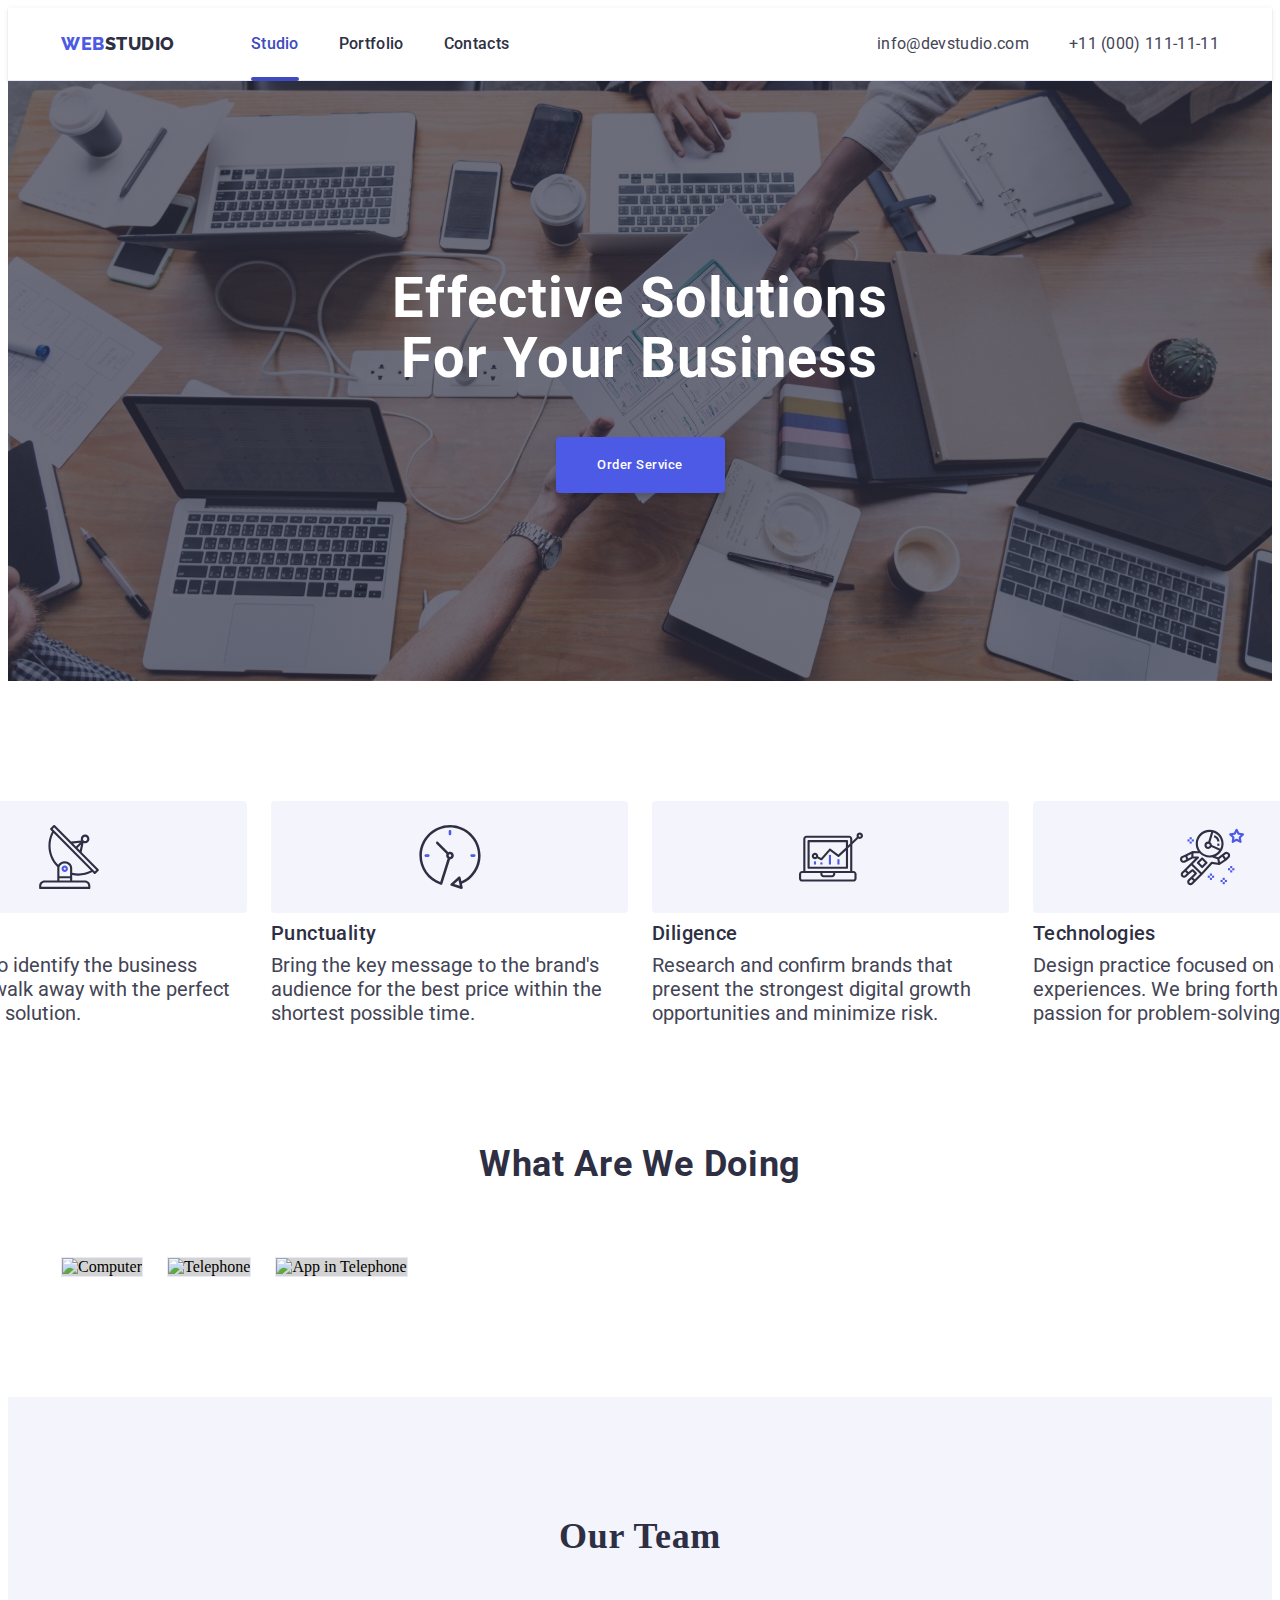
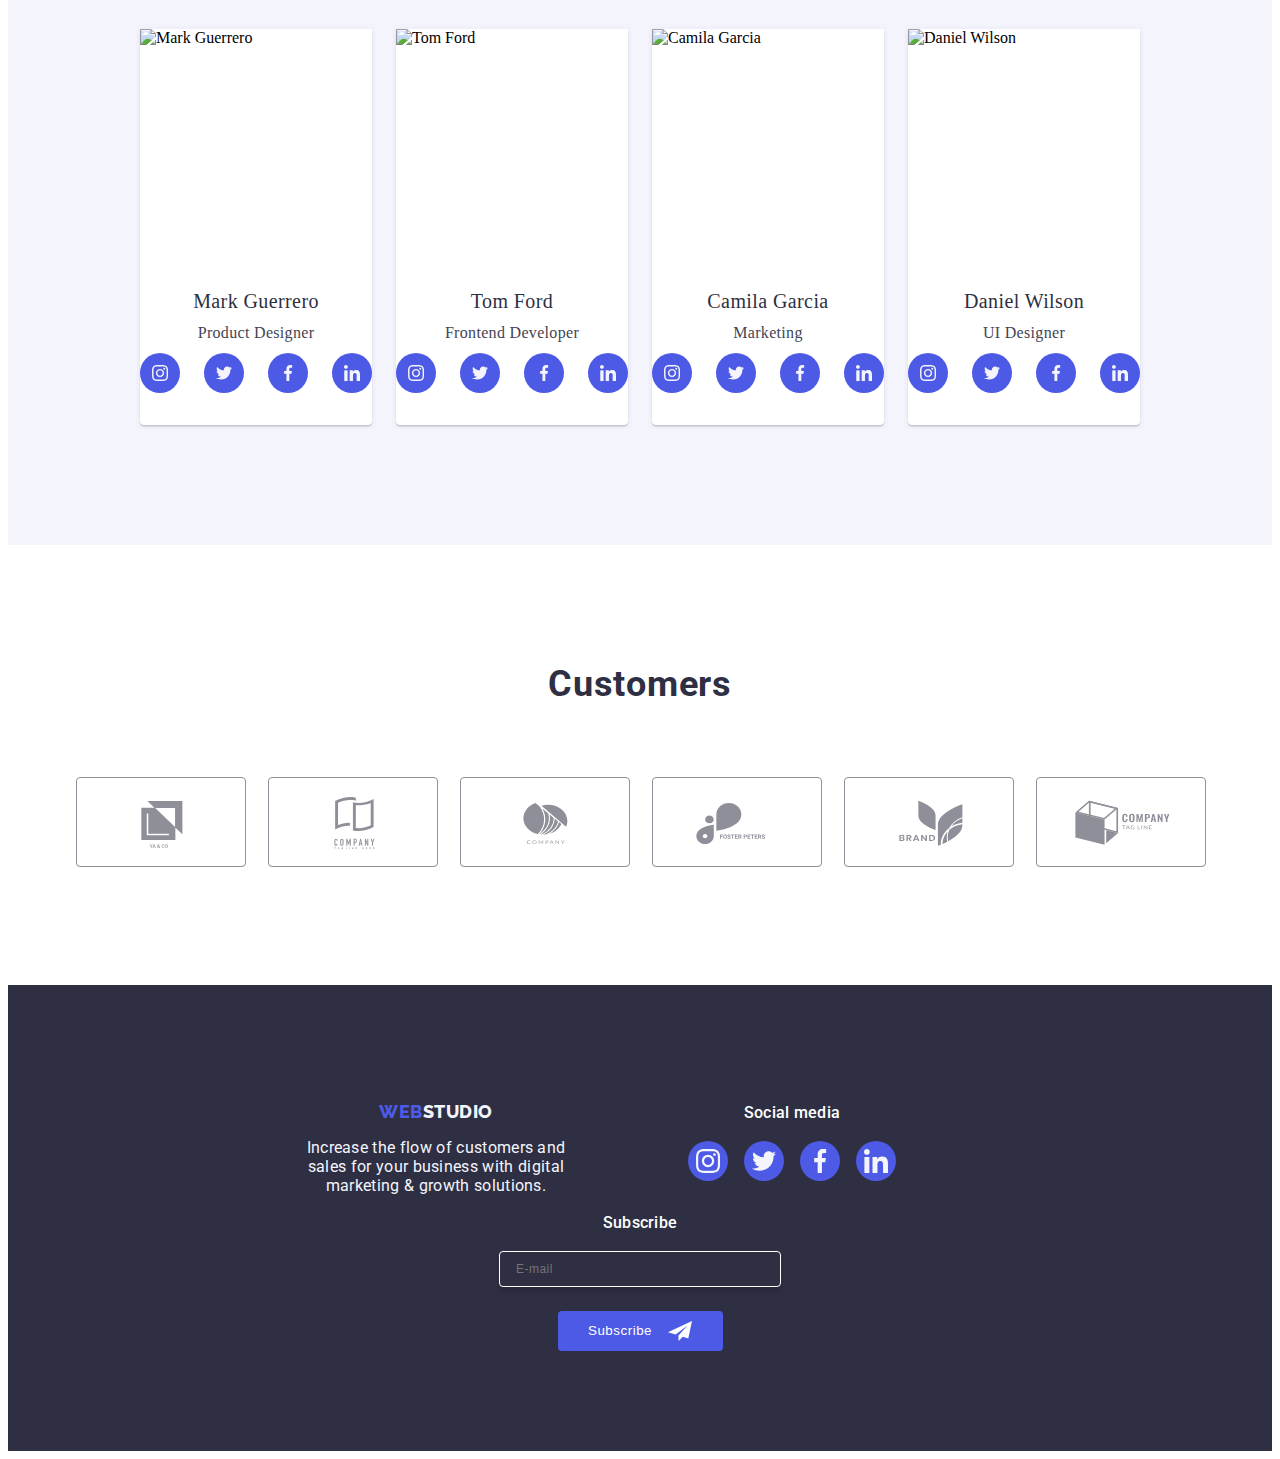
==== commit c28b144c: "Summary" ====
--- a/index.html
+++ b/index.html
@@ -561,7 +561,7 @@
 
       <ul class="list mbl">
         <li class="mbl-li">
-          <a class="link mbll" href="">Studio</a>
+          <a class="link mbll corrent" href="">Studio</a>
         </li>
         <li class="mbl-li">
           <a class="link mbll" href="">Portfolio</a>
--- a/css/style.css
+++ b/css/style.css
@@ -24,16 +24,22 @@
 }
 
 .mnbo {
-    min-height: 22px;
-    min-width: 32px;
-    display: flex;
-    align-items: center;
-    justify-content: center;
-    background-color: transparent;
-    cursor: pointer;
-    border: none;
-    border-radius: 50%;
-    outline: none;
+    display: none;
+}
+
+@media only screen and (max-width: 767px) {
+    .mnbo {
+        min-height: 22px;
+        min-width: 32px;
+        display: flex;
+        align-items: center;
+        justify-content: center;
+        background-color: transparent;
+        cursor: pointer;
+        border: none;
+        border-radius: 50%;
+        outline: none;
+    }
 }
 
 .container.header {
@@ -69,7 +75,8 @@
 
 @media only screen and (min-width: 768px) {
     .address {
-        display: none;
+        display: flex;
+        align-items: center;
     }
 }
 
@@ -208,25 +215,6 @@
     line-height: 1.5;
     letter-spacing: 0.32px;
     transition: color 250ms cubic-bezier(0.4, 0, 0.2, 1);
-}
-
-@media only screen and (min-width: 1158px) {
-    .text-add {
-        font-family: 'Roboto', sans-serif;
-        font-size: 16px;
-        font-style: normal;
-        font-weight: 400;
-        line-height: 24px;
-        letter-spacing: 0.02em;
-    }
-}
-
-@media only screen and (min-width: 768px) {
-    .text-add {
-        font-size: 12px;
-        line-height: 1.7;
-        letter-spacing: 0.04em;
-    }
 }
 
 .text-add:hover,
@@ -410,10 +398,8 @@
 @media only screen and (min-width: 1158px) {
     .list.first {
         flex-direction: row;
-        display: flex;
-        column-gap: 24px;
-        row-gap: 72px;
-        flex-wrap: wrap;
+        flex-wrap: nowrap;
+        display: flex;
     }
 }
 
@@ -437,8 +423,17 @@
     }
 }
 
-.svgicon {
-    display: none;
+@media only screen and (min-width: 428px) {
+    .svgicon {
+        background-color: #f4f4fd;
+        border-radius: 4px;
+        display: flex;
+        justify-content: center;
+        align-items: center;
+        flex-basis: calc((100% - 48px) / 3);
+        height: 100px;
+        margin-bottom: 8px;
+    }
 }
 
 @media only screen and (min-width: 768px) {
@@ -563,6 +558,15 @@
     align-items: center;
 }
 
+@media only screen and (min-width: 428px) {
+    .list.photo {
+        flex-direction: column;
+        display: flex;
+        gap: 24px;
+
+    }
+}
+
 @media only screen and (min-width: 768px) {
     .list.photo {
         flex-direction: column;
@@ -575,6 +579,8 @@
 
 @media only screen and (min-width: 1158px) {
     .list.photo {
+        flex-direction: row;
+        flex-wrap: nowrap;
         display: flex;
         gap: 24px;
     }
@@ -765,6 +771,12 @@
     justify-content: center;
 }
 
+@media only screen and (min-width: 428px) {
+    .list.customerssvg {
+        row-gap: 24px;
+    }
+}
+
 @media only screen and (min-width: 768px) {
     .list.customerssvg {
         column-gap: 24px;
@@ -841,7 +853,7 @@
     align-items: center;
 }
 
-@media only screen and (min-width: 768px) {
+@media only screen and (min-width: 428px) {
     .container.sixth {
         align-items: baseline;
         flex-wrap: wrap;
@@ -849,6 +861,14 @@
     }
 }
 
+@media only screen and (min-width: 768px) {
+    .container.sixth {
+        align-items: baseline;
+        flex-wrap: wrap;
+        justify-content: center;
+    }
+}
+
 @media only screen and (min-width: 1158px) {
     .container.sixth {
         max-width: 1158px;
@@ -861,11 +881,17 @@
     margin-right: 72px;
 }
 
-@media only screen and (min-width: 768px) {
+@media only screen and (min-width: 428px) {
     .logotype {
         margin: 0;
         justify-content: center;
         align-items: center;
+    }
+}
+
+@media only screen and (min-width: 768px) {
+    .logotype {
+        margin: 0;
     }
 }
 
@@ -886,6 +912,15 @@
     display: inline-block;
 }
 
+@media only screen and (min-width: 428px) {
+    .footer-webstudio {
+        margin: 0;
+        display: flex;
+        justify-content: center;
+        align-items: center;
+    }
+}
+
 @media only screen and (min-width: 768px) {
     .footer-webstudio {
         margin: 0;
@@ -908,7 +943,7 @@
     margin-top: 16px;
 }
 
-@media only screen and (min-width: 768px) {
+@media only screen and (min-width: 428px) {
     .footer-text {
         display: flex;
         justify-content: center;
@@ -917,11 +952,12 @@
     }
 }
 
-
-@media only screen and (max-width: 768) {
-    .socialcont {
-        display: flex;
-        margin-bottom: 72px;
+@media only screen and (min-width: 768px) {
+    .footer-text {
+        display: flex;
+        justify-content: center;
+        text-align: center;
+        max-width: 264px;
     }
 }
 
@@ -940,6 +976,14 @@
     line-height: 1.5;
     letter-spacing: 0.02em;
     margin: 16px 0;
+}
+
+@media only screen and (min-width: 428px) {
+    .socialtext {
+        display: flex;
+        text-align: center;
+        justify-content: center;
+    }
 }
 
 @media only screen and (min-width: 768px) {
@@ -1110,6 +1154,13 @@
     margin: 16px 0;
 }
 
+@media only screen and (min-width: 428px) {
+    .text-sub {
+        display: flex;
+        justify-content: center;
+        text-align: center;
+    }
+}
 @media only screen and (min-width: 768px) {
     .text-sub {
         display: flex;
@@ -1430,7 +1481,7 @@
     left: 0;
     width: 100vw;
     height: 100vh;
-    padding: 40px;
+    padding: 40px 35px 40px 40px;
     padding-top: 80px;
     background: var(--primary-white);
     box-shadow: 0px 1px 6px 0px rgba(46, 47, 66, 0.08),
@@ -1441,6 +1492,7 @@
     flex-direction: column;
     transform: translateX(100%);
     transition: transform 250ms ease-in-out;
+    background-color: #fff;
 }
 
 .mncontainer.is-open {
@@ -1480,13 +1532,14 @@
 
 .list.mbl {
     margin-bottom: auto;
+    flex-direction: column;
 }
 
 .mbl-li:not(:last-child) {
     margin-bottom: 40px;
 }
 
-.link.mbll {
+.mbll {
     display: block;
     color: #2e2f42;
     font-size: 36px;
@@ -1496,18 +1549,27 @@
     text-transform: capitalize;
 }
 
+.corrent {
+    color: #404BBF;
+}
+
 .link.mbll:hover,
 .link.mbll:focus {
     color: #404bbf;
 }
 
+.mncl {
+    display: flex;
+    flex-direction: column;
+}
+
 .mncl-li {
     margin-bottom: 40px;
 }
 
 .list.mnsl {
     display: flex;
-    gap: 26px;
+    gap: 56px;
     align-items: center;
 }
 
@@ -1528,11 +1590,13 @@
 }
 
 .link.mncltel {
-    color: #4d5ae5;;
-    font-size: 24px;
+    font-family: 'Roboto', sans-serif;
+    color: #4D5AE5;
+    font-size: 36px;
+    font-style: normal;
     font-weight: 700;
-    line-height: 1.1;
-    letter-spacing: 0.02em;
+    line-height: 40px;
+    letter-spacing: 0.72px;
     text-transform: capitalize;
 }
 
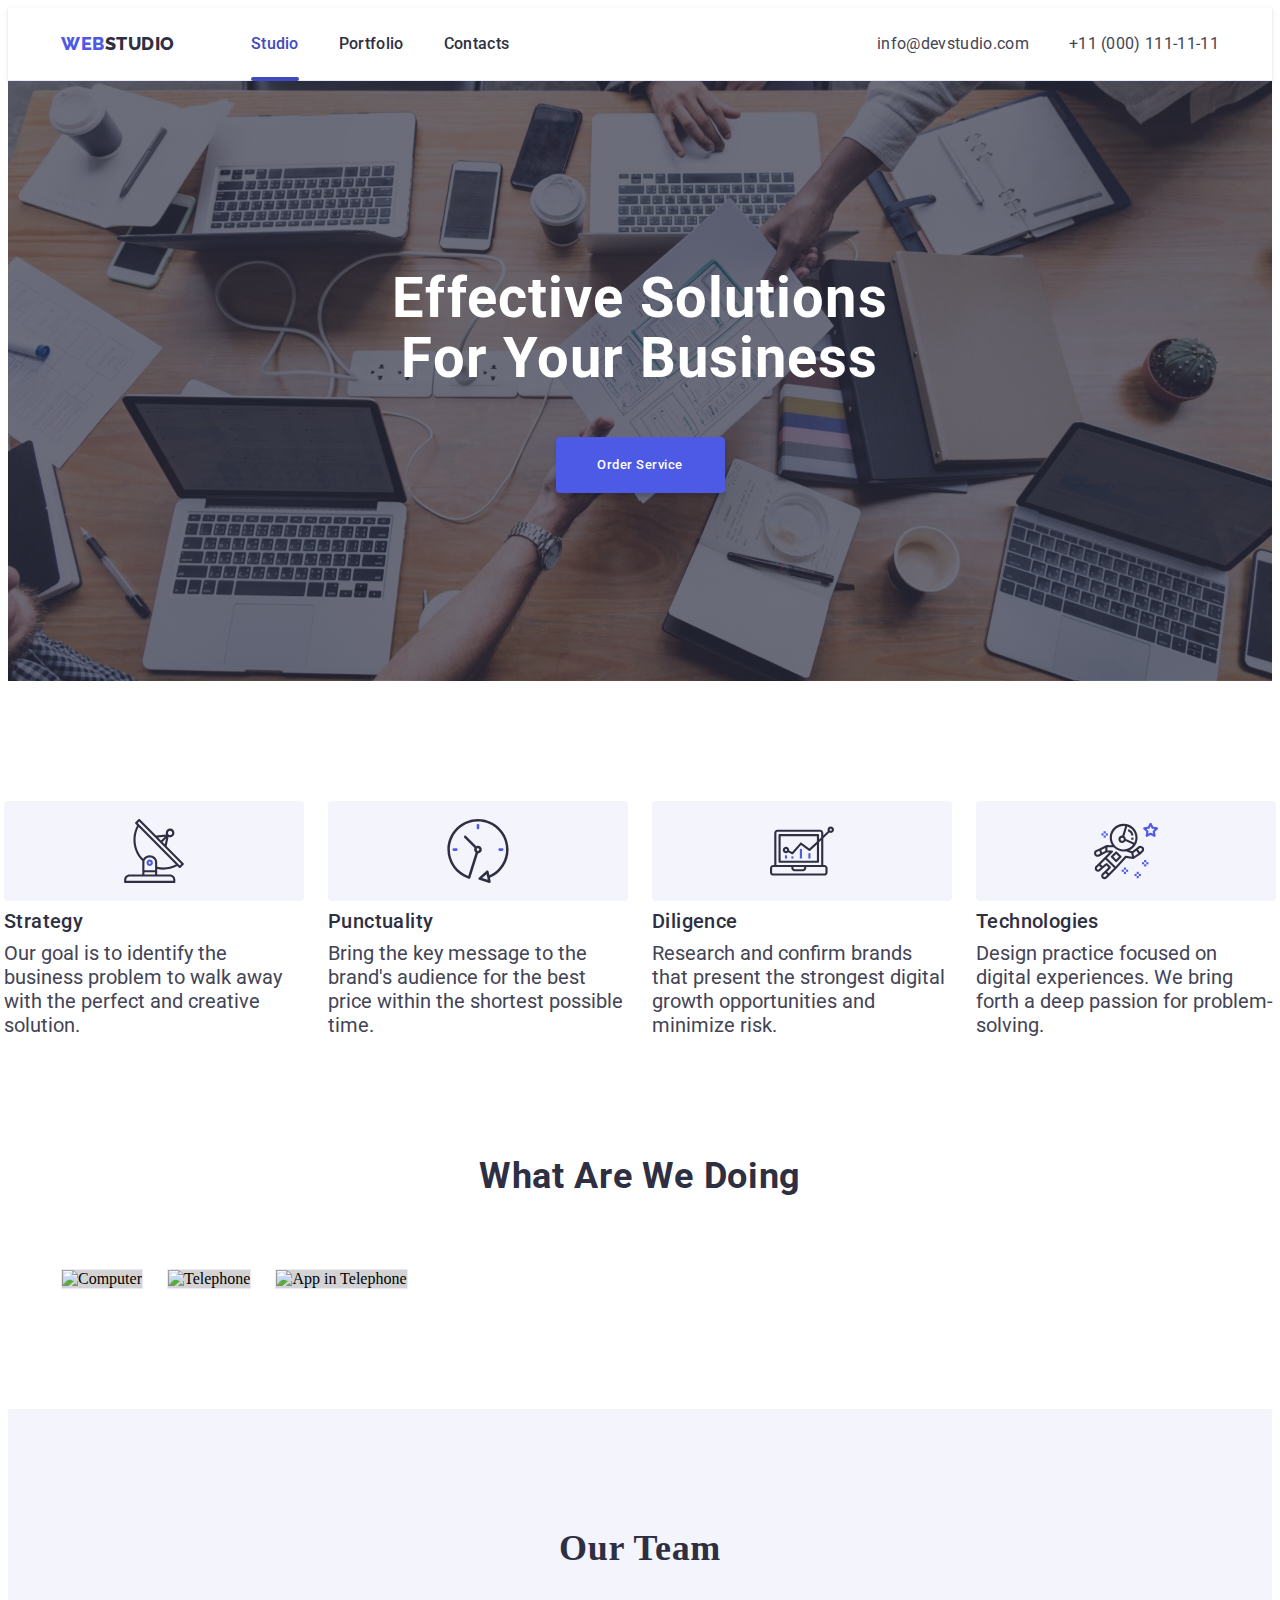
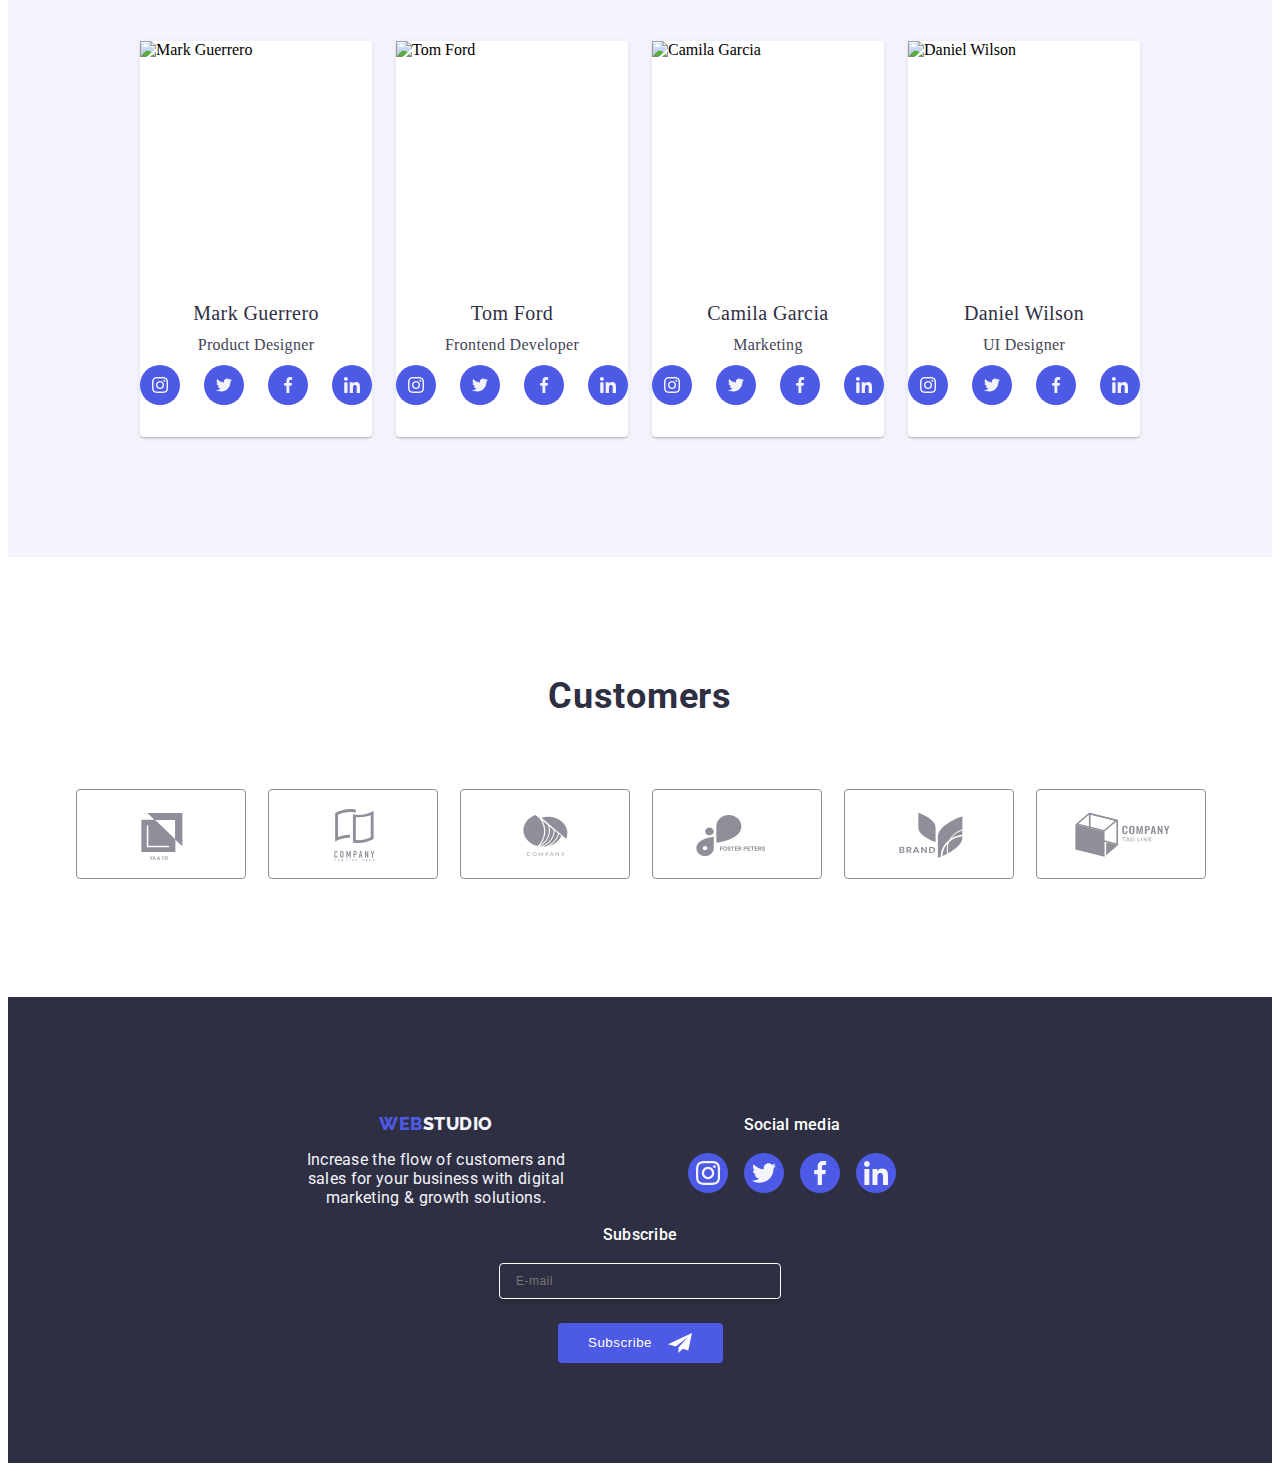
==== commit 7c99cb29: "Summary" ====
--- a/index.html
+++ b/index.html
@@ -561,10 +561,10 @@
 
       <ul class="list mbl">
         <li class="mbl-li">
-          <a class="link mbll corrent" href="">Studio</a>
+          <a class="link mbll corrent" href="./index.html">Studio</a>
         </li>
         <li class="mbl-li">
-          <a class="link mbll" href="">Portfolio</a>
+          <a class="link mbll" href="./portfolio.html">Portfolio</a>
         </li>
         <li class="mbl-li">
           <a class="link mbll" href="">Contacts</a>
--- a/css/style.css
+++ b/css/style.css
@@ -400,6 +400,7 @@
         flex-direction: row;
         flex-wrap: nowrap;
         display: flex;
+        padding: 0 15px;
     }
 }
 
@@ -456,7 +457,8 @@
         display: flex;
         justify-content: center;
         align-items: center;
-        height: 112px;
+        height: 100px;
+        width: 300px;
         margin-bottom: 8px;
     }
 }
@@ -1032,6 +1034,13 @@
     gap: 24px;
     justify-content: center;
     margin-bottom: 72px;
+}
+
+@media only screen and (min-width: 428px) {
+    .list.buttons {
+        flex-direction: row;
+        flex-wrap: wrap;
+    }
 }
 
 .buttones {
@@ -1065,9 +1074,45 @@
     row-gap: 48px;
 }
 
+@media only screen and (min-width: 428px) {
+    .list.row {
+        display: flex;
+        flex-direction: column;
+        flex-wrap: nowrap;
+        justify-content: center;
+        column-gap: 24px;
+        row-gap: 48px;
+    }
+}
+
+@media only screen and (min-width: 768px) {
+    .list.row {
+        display: flex;
+        flex-direction: row;
+        flex-wrap: wrap;
+        column-gap: 24px;
+        row-gap: 48px;
+    }
+}
+
 .column {
-    flex-basis: calc((100% - 24px * 2) / 3);
-}
+    display: flex;
+    justify-content: center;
+    align-items: center;
+}
+
+@media only screen and (min-width: 768px) {
+    .column {
+        flex-basis: calc((100% - 24px * 2) / 2);
+    }
+}
+
+@media only screen and (min-width: 1158px) {
+    .column {
+        flex-basis: calc((100% - 24px * 2) / 3);
+    }
+}
+
 
 .portfolioa {
     display: block;
@@ -1131,7 +1176,8 @@
 
 .colum {
     padding: 32px 16px;
-    border: 1px solid var(--color-button-portfolio);
+    border: 1px solid #F4F4FD;
+    box-shadow: 0px 1px 6px 0px rgba(46, 47, 66, 0.08);
     border-top: none;
 }
 
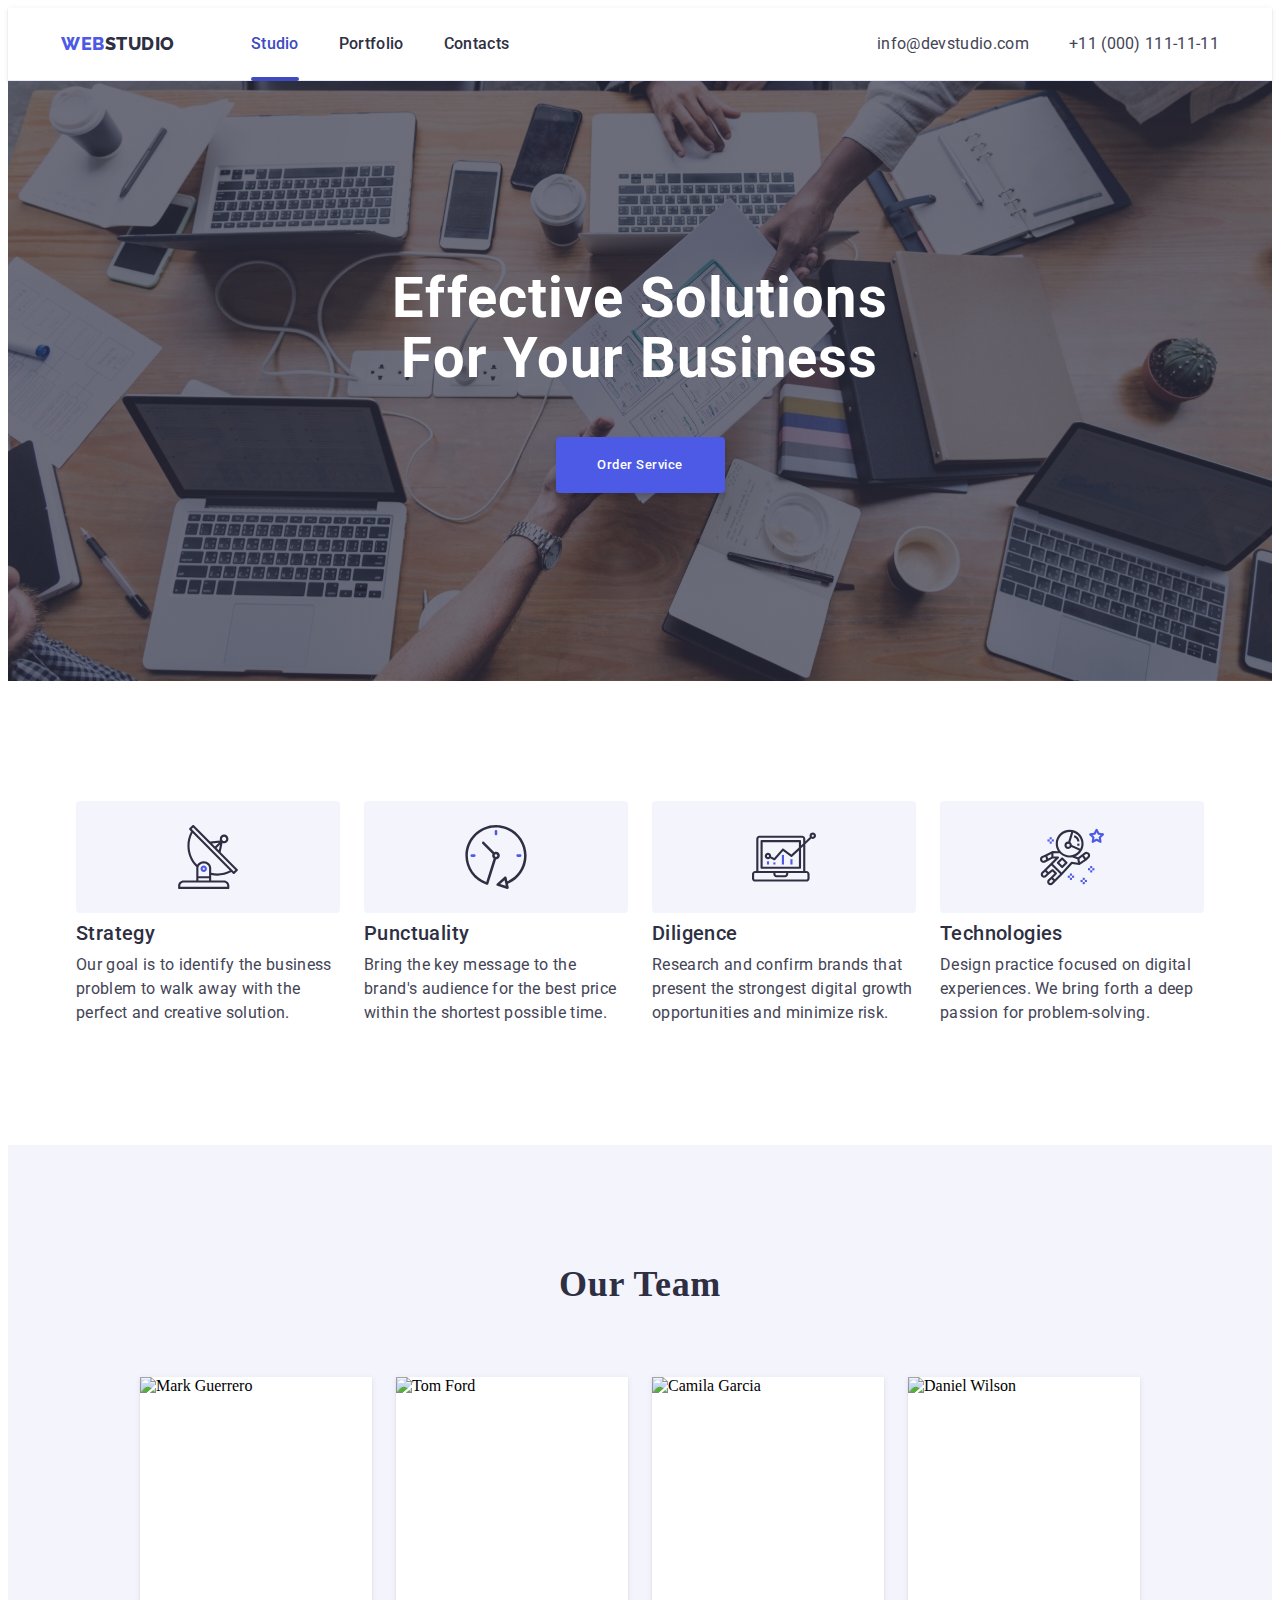
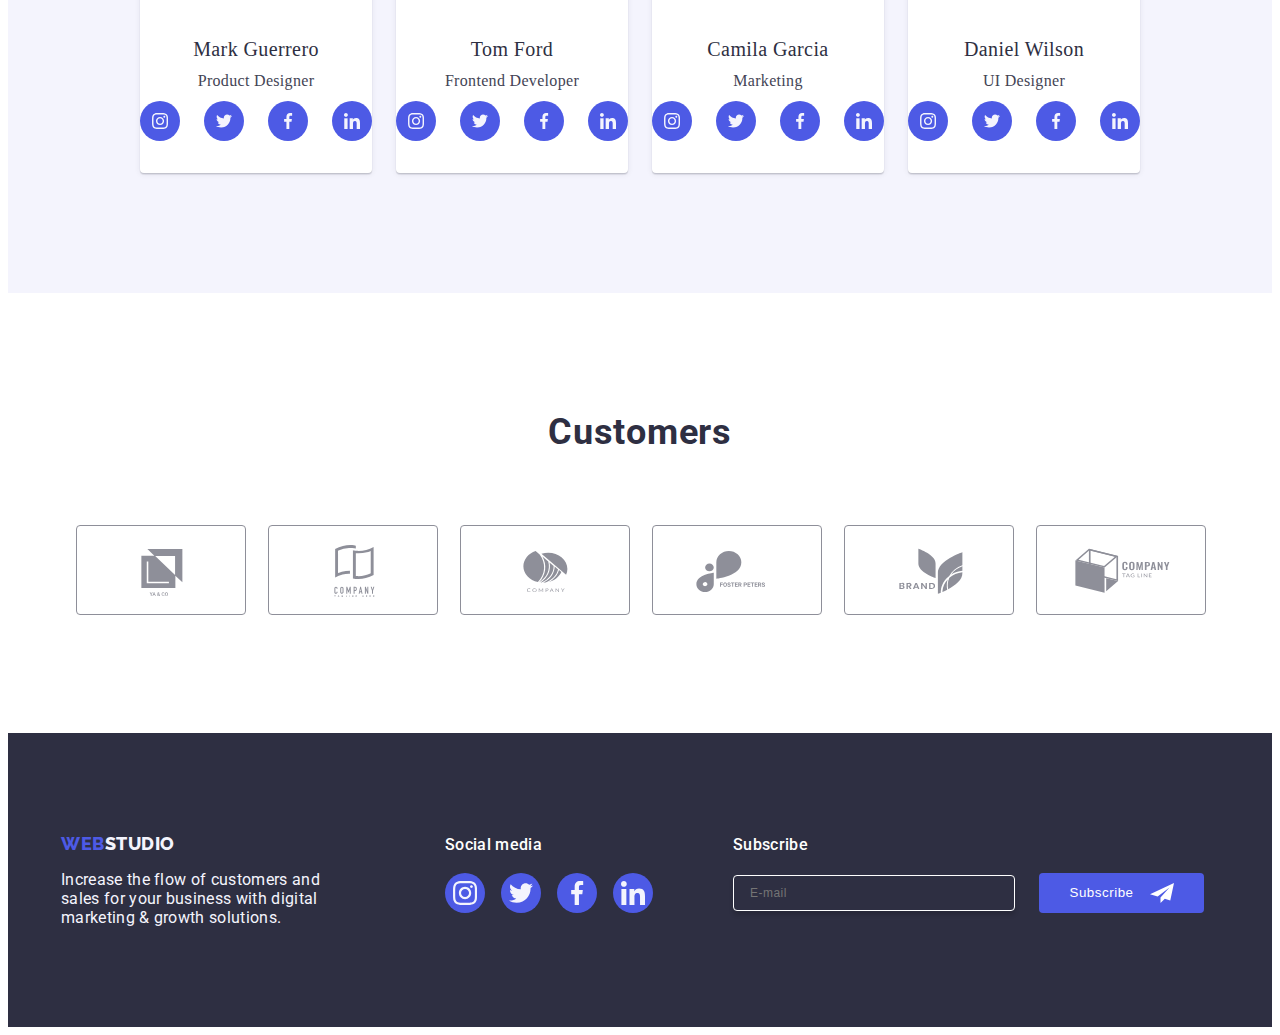
==== commit d76df171: "Update index.html" ====
--- a/index.html
+++ b/index.html
@@ -470,6 +470,7 @@
         </div>
       </div>
     </footer>
+
     <div class="modal is-hidden" data-modal>
       <div class="modal-window">
         <button type="button" class="modal-button" data-modal-close>
--- a/css/style.css
+++ b/css/style.css
@@ -4,7 +4,7 @@
 }
 
 .container {
-    min-width: 428px;
+    min-width: 320px;
     max-width: 1158px;
     padding: 0 15px;
     margin-left: auto;
@@ -46,7 +46,14 @@
     display: flex;
     flex-direction: row;
     align-items: center;
-
+    padding: 0 16px;
+}
+
+@media only screen and (min-width: 768px) {
+    .container.header {
+        justify-content: space-between;
+        max-width: 1158px;
+    }
 }
 
 @media only screen and (max-width: 767.98px) {
@@ -65,9 +72,16 @@
 
 .address {
     margin-left: auto;
-}
-
-@media only screen and (min-width: 428px) {
+
+}
+
+@media only screen and (min-width: 768px) {
+    .navigation {
+        margin: 0;
+    }
+}
+
+@media only screen and (min-width: 320px) {
     .address {
         display: none;
     }
@@ -76,7 +90,9 @@
 @media only screen and (min-width: 768px) {
     .address {
         display: flex;
+        margin: 0;
         align-items: center;
+        justify-content: right;
     }
 }
 
@@ -164,12 +180,6 @@
 @media only screen and (min-width: 768px) and (max-width: 1157.98px) {
     .contact:not(:last-child) {
         margin-bottom: 8px;
-    }
-}
-
-@media only screen and (min-width: 768px) {
-    .container.header {
-        display: flex;
     }
 }
 
@@ -339,7 +349,7 @@
     display: block;
     margin: 0 auto;
     min-width: 169px;
-    height: 56px; 
+    height: 56px;
     border: none;
     transition: background-color 250ms cubic-bezier(0.4, 0, 0.2, 1);
     font-family: 'Roboto', sans-serif;
@@ -361,8 +371,18 @@
     }
 }
 
-@media only screen and (min-width: 768px) {
-    .selection.second {
+.list.first {
+    display: flex;
+    flex-direction: column;
+    gap: 72px;
+    justify-content: center;
+    margin: 0;
+    padding: 0;
+}
+
+@media only screen and (min-width: 768px) {
+    .list.first {
+        flex-direction: row;
         display: flex;
         column-gap: 24px;
         row-gap: 72px;
@@ -370,37 +390,13 @@
     }
 }
 
-.container.third {
-    display: flex;
-    justify-content: center;
-    align-items: center;
-}
-
-.list.first {
-    display: flex;
-    flex-direction: column;
-    gap: 24px;
-    justify-content: center;
-    margin: 0;
-    padding: 0;
-}
-
-@media only screen and (min-width: 768px) {
-    .list.first {
-        flex-direction: row;
-        display: flex;
-        column-gap: 24px;
-        row-gap: 72px;
-        flex-wrap: wrap;
-    }
-}
-
 @media only screen and (min-width: 1158px) {
     .list.first {
         flex-direction: row;
         flex-wrap: nowrap;
         display: flex;
         padding: 0 15px;
+        gap: 24px;
     }
 }
 
@@ -410,6 +406,16 @@
     margin-bottom: 24px;
 }
 
+.list.first .text:last-child {
+    margin: 0;
+}
+
+@media only screen and (min-width: 320px) {
+    .text {
+        margin: 0;
+    }
+}
+
 @media only screen and (min-width: 768px) {
     .text {
         flex-basis: calc((100% - 24px) / 2);
@@ -424,41 +430,21 @@
     }
 }
 
-@media only screen and (min-width: 428px) {
+@media only screen and (min-width: 320px) {
+    .svgicon {
+        display: none;
+    }
+}
+
+@media only screen and (min-width: 1158px) {
     .svgicon {
         background-color: #f4f4fd;
         border-radius: 4px;
         display: flex;
         justify-content: center;
         align-items: center;
-        flex-basis: calc((100% - 48px) / 3);
-        height: 100px;
-        margin-bottom: 8px;
-    }
-}
-
-@media only screen and (min-width: 768px) {
-    .svgicon {
-        background-color: #f4f4fd;
-        border-radius: 4px;
-        display: flex;
-        justify-content: center;
-        align-items: center;
         height: 112px;
-        width: 357px;
-        margin-bottom: 8px;
-    }
-}
-
-@media only screen and (min-width: 1158px) {
-    .svgicon {
-        background-color: #f4f4fd;
-        border-radius: 4px;
-        display: flex;
-        justify-content: center;
-        align-items: center;
-        height: 100px;
-        width: 300px;
+        width: 264px;
         margin-bottom: 8px;
     }
 }
@@ -486,7 +472,7 @@
     .margin {
         font-size: 20px;
         font-weight: 500;
-        line-height: 1.2;
+        line-height: 24px;
     }
 }
 
@@ -506,10 +492,11 @@
 .yes {
     color: #434455;
     font-family: 'Roboto', sans-serif;
-    font-size: 20px;
+    font-size: 16px;
     font-weight: 500;
-    line-height: 1.2;
-    margin: 0;
+    line-height: 24px;
+    margin: 0;
+    letter-spacing: 0.32px;
 }
 
 @media only screen and (min-width: 1158px) {
@@ -521,6 +508,12 @@
 .selection.third {
     padding-bottom: 120px;
     margin: 0;
+}
+
+@media only screen and (min-width: 320px) {
+    .selection.third {
+        display: none;
+    }
 }
 
 @media only screen and (min-width: 1158px) {
@@ -558,25 +551,10 @@
 
 .list.photo {
     align-items: center;
-}
-
-@media only screen and (min-width: 428px) {
-    .list.photo {
-        flex-direction: column;
-        display: flex;
-        gap: 24px;
-
-    }
-}
-
-@media only screen and (min-width: 768px) {
-    .list.photo {
-        flex-direction: column;
-        flex-wrap: wrap;
-        display: flex;
-        gap: 24px;
-        
-    }
+    flex-direction: row;
+    flex-wrap: nowrap;
+    display: flex;
+    gap: 24px;
 }
 
 @media only screen and (min-width: 1158px) {
@@ -596,11 +574,34 @@
 }
 
 .selection.fourth {
-    padding: 120px 0;
     display: flex;
     margin: 0;
     justify-content: center;
     background-color: #F4F4FD;
+}
+
+@media only screen and (min-width: 320px) {
+    .selection.fourth {
+        padding: 96px 0;
+    }
+}
+
+@media only screen and (min-width: 1158px) {
+    .selection.fourth {
+        padding: 120px 0;
+    }
+}
+
+@media only screen and (min-width: 768px) {
+    .container.fifth {
+        padding: 0 108px;
+    }
+}
+
+@media only screen and (min-width: 1158px) {
+    .container.fifth {
+        padding: 0 15px;
+    }
 }
 
 .noo0 {
@@ -615,19 +616,20 @@
     margin-bottom: 72px;
 }
 
-@media only screen and (min-width: 428px) {
+@media only screen and (min-width: 320px) {
     .list.team {
-            display: flex;
-            flex-wrap: wrap;
-            justify-content: center;
-        }
+        display: flex;
+        flex-wrap: wrap;
+        justify-content: center;
+        column-gap: 24px;
+    }
 }
 
 @media only screen and (min-width: 768px) {
     .list.team {
         display: flex;
-        column-gap: 24px;
         row-gap: 64px;
+        flex-direction: row;
         flex-wrap: wrap;
         justify-content: center;
     }
@@ -646,9 +648,13 @@
     border-radius: 0px 0px 4px 4px;
 }
 
-@media only screen and (max-width: 767.98px) {
+@media only screen and (max-width: 767px) {
     .teamli {
         margin-bottom: 72px;
+    }
+
+    .list.team .teamli:last-child {
+        margin: 0;
     }
 }
 
@@ -773,9 +779,10 @@
     justify-content: center;
 }
 
-@media only screen and (min-width: 428px) {
+@media only screen and (min-width: 320px) {
     .list.customerssvg {
-        row-gap: 24px;
+        column-gap: 16px;
+        row-gap: 72px;
     }
 }
 
@@ -800,7 +807,7 @@
     .boba {
         width: 168px;
     }
-}   
+}
 
 .clients {
     width: 100%;
@@ -819,12 +826,14 @@
     color: #404bbf;
 }
 
-.clients:hover, .clients:focus {
+.clients:hover,
+.clients:focus {
     border-color: #404bbf;
     color: #404bbf;
 }
 
 @media only screen and (min-width: 1158px) {
+
     .clients:hover,
     .clients:focus {
         border-color: #404bbf;
@@ -848,58 +857,63 @@
 }
 
 .container.sixth {
-    max-width: 428px;
     display: flex;
     flex-wrap: wrap;
     justify-content: center;
     align-items: center;
 }
 
-@media only screen and (min-width: 428px) {
+@media only screen and (min-width: 320px) {
+    .container.sixth {
+        align-items: center;
+        flex-direction: column;
+        flex-wrap: nowrap;
+        justify-content: center;
+    }
+}
+
+@media only screen and (min-width: 768px) {
     .container.sixth {
         align-items: baseline;
+        flex-direction: row;
         flex-wrap: wrap;
-        justify-content: center;
-    }
-}
-
-@media only screen and (min-width: 768px) {
+        justify-content: left;
+        padding: 0 108px;
+        margin-left: auto;
+        margin-right: auto;
+    }
+}
+
+@media only screen and (min-width: 1158px) {
     .container.sixth {
-        align-items: baseline;
-        flex-wrap: wrap;
-        justify-content: center;
-    }
-}
-
-@media only screen and (min-width: 1158px) {
-    .container.sixth {
+        flex-direction: row;
+        flex-wrap: nowrap;
         max-width: 1158px;
+        padding: 0 15px;
     }
 }
 
 
 .logotype {
     display: block;
-    margin-right: 72px;
-}
-
-@media only screen and (min-width: 428px) {
+}
+
+@media only screen and (min-width: 320px) {
     .logotype {
-        margin: 0;
-        justify-content: center;
-        align-items: center;
+        margin-bottom: 72px;
     }
 }
 
 @media only screen and (min-width: 768px) {
     .logotype {
-        margin: 0;
+        margin-right: 24px;
     }
 }
 
 @media only screen and (min-width: 1158px) {
     .logotype {
         margin-right: 120px;
+        margin-bottom: 0;
     }
 }
 
@@ -914,7 +928,7 @@
     display: inline-block;
 }
 
-@media only screen and (min-width: 428px) {
+@media only screen and (min-width: 320px) {
     .footer-webstudio {
         margin: 0;
         display: flex;
@@ -927,7 +941,7 @@
     .footer-webstudio {
         margin: 0;
         display: flex;
-        justify-content: center;
+        justify-content: left;
         align-items: center;
     }
 }
@@ -940,12 +954,11 @@
     color: #F4F4FD;
     font-family: 'Roboto', sans-serif;
     letter-spacing: 0.02em;
-    max-width: 268px;
     margin: 0;
     margin-top: 16px;
 }
 
-@media only screen and (min-width: 428px) {
+@media only screen and (min-width: 320px) {
     .footer-text {
         display: flex;
         justify-content: center;
@@ -957,15 +970,31 @@
 @media only screen and (min-width: 768px) {
     .footer-text {
         display: flex;
-        justify-content: center;
-        text-align: center;
+        justify-content: left;
+        text-align: left;
         max-width: 264px;
+    }
+}
+
+@media only screen and (min-width: 1158px) {
+    .footer-text {
+        display: flex;
+        justify-content: left;
+        text-align: left;
+        width: 268px;
+    }
+}
+
+@media only screen and (min-width: 320px) {
+    .socialcont {
+        margin-bottom: 72px;
     }
 }
 
 @media only screen and (min-width: 1158px) {
     .socialcont {
         margin-right: 80px;
+        margin-bottom: 0;
     }
 }
 
@@ -977,10 +1006,11 @@
     font-weight: 500;
     line-height: 1.5;
     letter-spacing: 0.02em;
-    margin: 16px 0;
-}
-
-@media only screen and (min-width: 428px) {
+    margin: 0;
+    margin-bottom: 16px;
+}
+
+@media only screen and (min-width: 320px) {
     .socialtext {
         display: flex;
         text-align: center;
@@ -992,7 +1022,7 @@
     .socialtext {
         display: flex;
         text-align: center;
-        justify-content: center;
+        justify-content: left;
     }
 }
 
@@ -1036,7 +1066,7 @@
     margin-bottom: 72px;
 }
 
-@media only screen and (min-width: 428px) {
+@media only screen and (min-width: 320px) {
     .list.buttons {
         flex-direction: row;
         flex-wrap: wrap;
@@ -1054,9 +1084,9 @@
     padding: 12px 24px;
     border: 1px solid #E7E9FC;
     transition: color 250ms cubic-bezier(0.4, 0, 0.2, 1),
-            background-color 250ms cubic-bezier(0.4, 0, 0.2, 1),
-            border-color 250ms cubic-bezier(0.4, 0, 0.2, 1),
-            box-shadow 250ms cubic-bezier(0.4, 0, 0.2, 1);
+        background-color 250ms cubic-bezier(0.4, 0, 0.2, 1),
+        border-color 250ms cubic-bezier(0.4, 0, 0.2, 1),
+        box-shadow 250ms cubic-bezier(0.4, 0, 0.2, 1);
 }
 
 .buttones:hover,
@@ -1092,6 +1122,7 @@
         flex-wrap: wrap;
         column-gap: 24px;
         row-gap: 48px;
+        justify-content: left;
     }
 }
 
@@ -1182,12 +1213,13 @@
 }
 
 .sub-footer {
-    min-width: 100%;
-}
-
-@media only screen and (min-width: 768px) and (max-width: 1157.98hpx) {
+
+}
+
+@media only screen and (min-width: 1158px) {
     .sub-footer {
-        margin-left: auto;
+        display: flex;
+        flex-direction: column;
     }
 }
 
@@ -1197,20 +1229,22 @@
     font-weight: 500;
     line-height: 1.5;
     letter-spacing: 0.02em;
-    margin: 16px 0;
-}
-
-@media only screen and (min-width: 428px) {
+    margin: 0;
+    margin-bottom: 16px;
+}
+
+@media only screen and (min-width: 320px) {
     .text-sub {
         display: flex;
         justify-content: center;
         text-align: center;
     }
 }
+
 @media only screen and (min-width: 768px) {
     .text-sub {
         display: flex;
-        justify-content: center;
+        justify-content: left   ;
         text-align: center;
     }
 }
@@ -1226,6 +1260,7 @@
 
 @media only screen and (min-width: 768px) {
     .form-footer {
+        flex-direction: row;
         gap: 24px;
     }
 }
@@ -1246,6 +1281,12 @@
     letter-spacing: 0.04em;
 }
 
+@media only screen and (min-width: 428px) {
+    .input-footer {
+        width: 398px;
+    }
+}
+
 @media only screen and (min-width: 768px) {
     .input-footer {
         max-width: 264px;
@@ -1301,7 +1342,7 @@
 }
 
 .modal-window {
-    min-width: 392px;
+    min-width: 320px;
     min-height: 584px;
     border-radius: 4px;
     background: #fcfcfc;
@@ -1399,7 +1440,7 @@
 
 .input:focus {
     border-color: #4D5AE5;
-    
+
 }
 
 .svg-form {
@@ -1411,7 +1452,7 @@
     transition: fill 250ms cubic-bezier(0.4, 0, 0.2, 1);
 }
 
-.input:focus + .svg-form {
+.input:focus+.svg-form {
     fill: #4D5AE5;
 }
 
@@ -1477,7 +1518,7 @@
     transition: background-color 250ms cubic-bezier(0.4, 0, 0.2, 1), border 250ms cubic-bezier(0.4, 0, 0.2, 1), fill 250ms cubic-bezier(0.4, 0, 0.2, 1);
 }
 
-input[type='checkbox']:checked + .textarea-label >.privpol {
+input[type='checkbox']:checked+.textarea-label>.privpol {
     background-color: #404bbf;
     fill: #f4f4fd;
     border: none;
@@ -1504,7 +1545,7 @@
     border-radius: 4px;
     outline: transparent;
     border: none;
-    background-color: var(--primary-interactive-color);
+    background-color: #4d5ae5;
     box-shadow: 0px 4px 4px 0px rgba(0, 0, 0, 0.15);
     color: #ffffff;
     text-align: center;
@@ -1527,9 +1568,7 @@
     left: 0;
     width: 100vw;
     height: 100vh;
-    padding: 40px 35px 40px 40px;
-    padding-top: 80px;
-    background: var(--primary-white);
+    padding: 80px 40px 40px 40px;
     box-shadow: 0px 1px 6px 0px rgba(46, 47, 66, 0.08),
         0px 1px 1px 0px rgba(46, 47, 66, 0.16),
         0px 2px 1px 0px rgba(46, 47, 66, 0.08);
@@ -1552,8 +1591,8 @@
 }
 
 .mnb {
-    min-height: 22px;
-    min-width: 32px;
+    height: 24px;
+    width: 24px;
     display: flex;
     align-items: center;
     justify-content: center;
@@ -1613,10 +1652,15 @@
     margin-bottom: 40px;
 }
 
+.mncl .mncl-li:last-child {
+    margin: 0;
+}
+
 .list.mnsl {
     display: flex;
-    gap: 56px;
-    align-items: center;
+    gap: 26px;
+    align-items: center;
+    margin-top: 48px;
 }
 
 .link.mnsll {
@@ -1626,7 +1670,8 @@
     border-radius: 50%;
     width: 40px;
     height: 40px;
-    background-color: #4d5ae5;;
+    background-color: #4d5ae5;
+    ;
     transition: background-color 250ms cubic-bezier(0.4, 0, 0.2, 1);
 }
 
@@ -1638,7 +1683,7 @@
 .link.mncltel {
     font-family: 'Roboto', sans-serif;
     color: #4D5AE5;
-    font-size: 36px;
+    font-size: 24px;
     font-style: normal;
     font-weight: 700;
     line-height: 40px;
